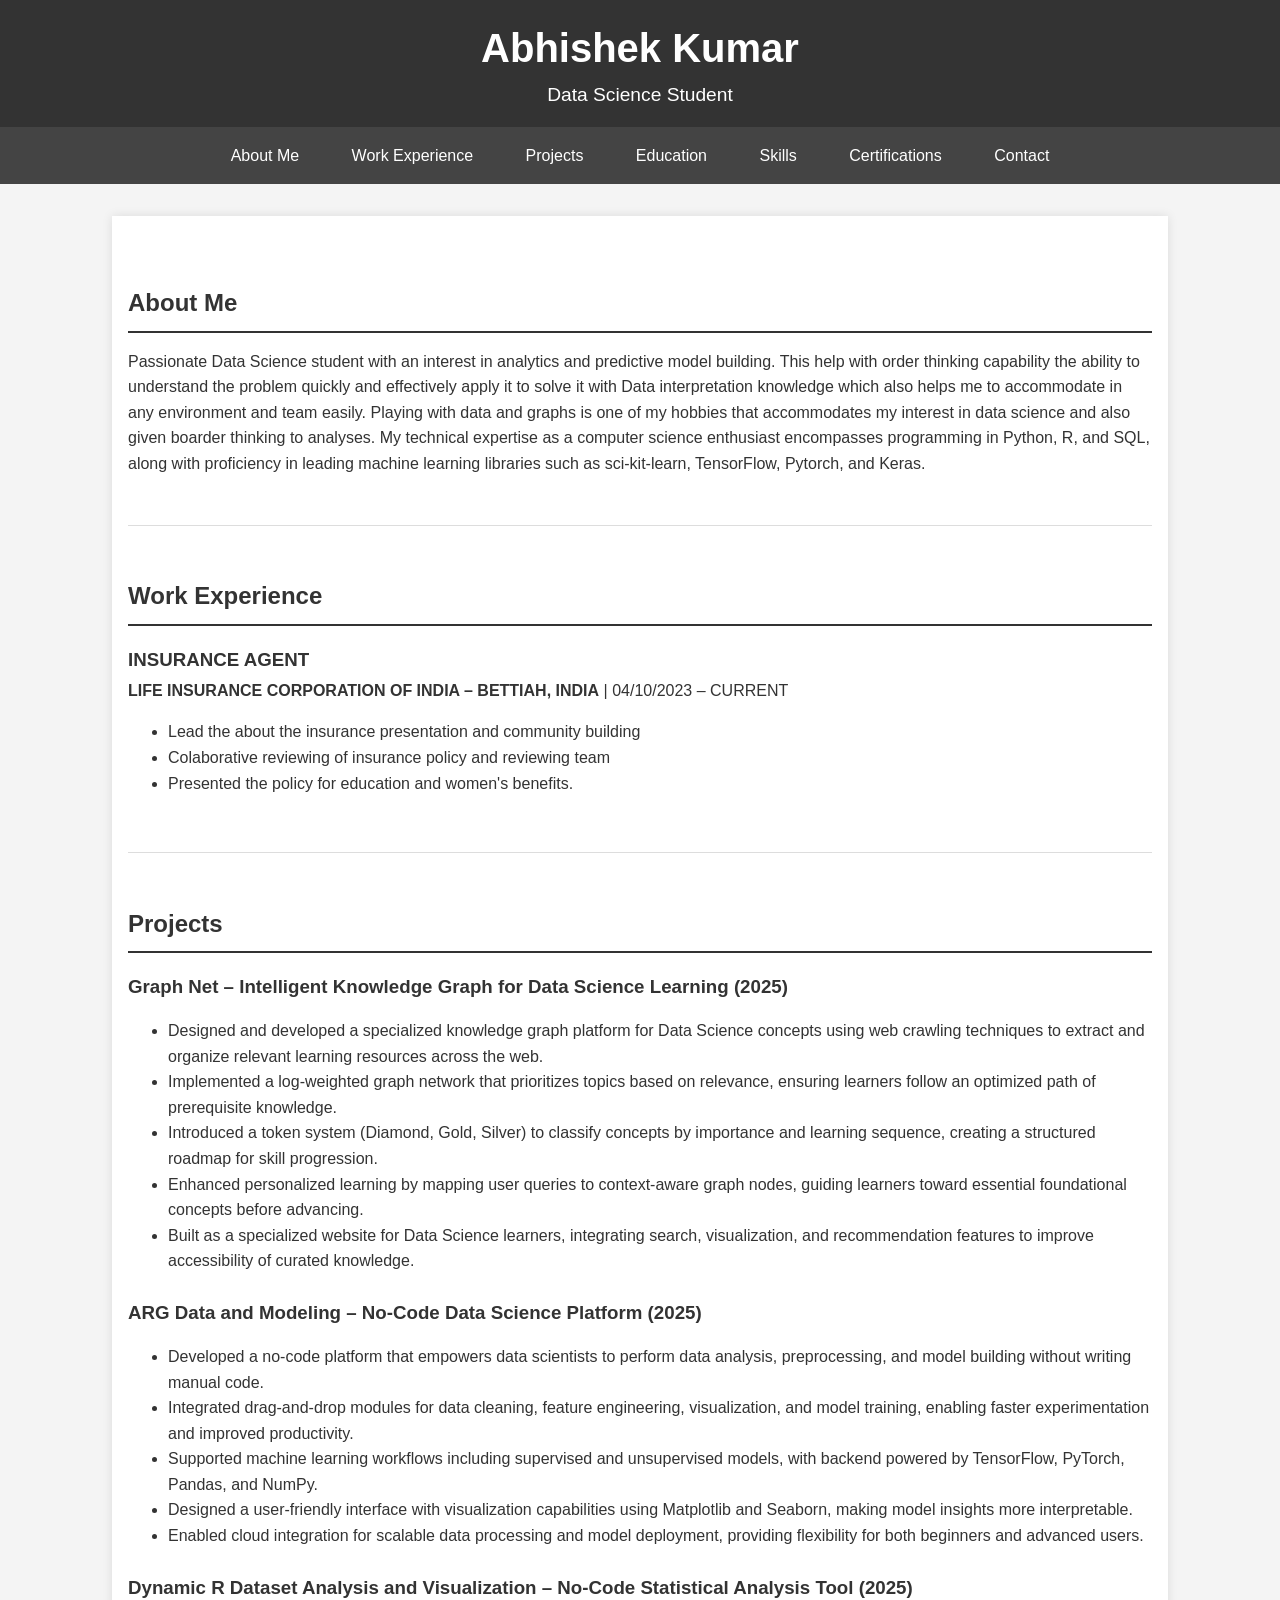
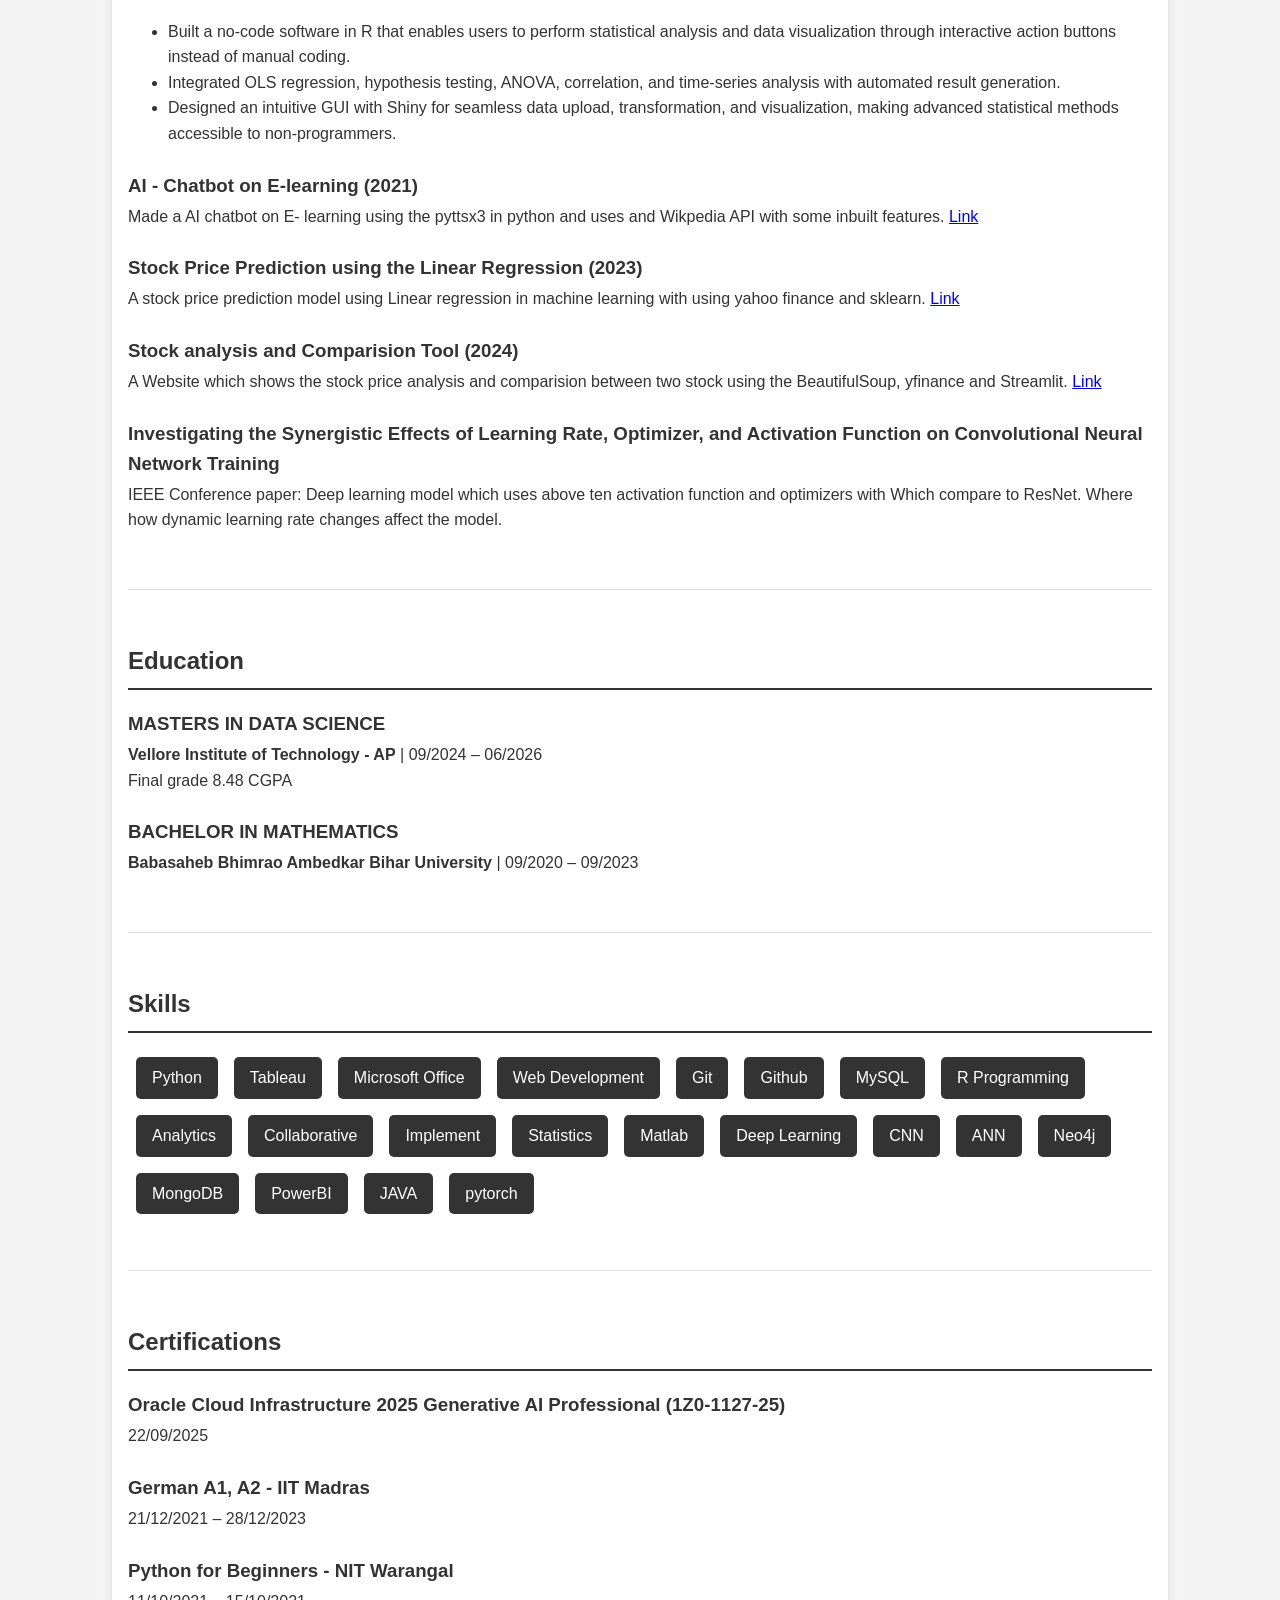
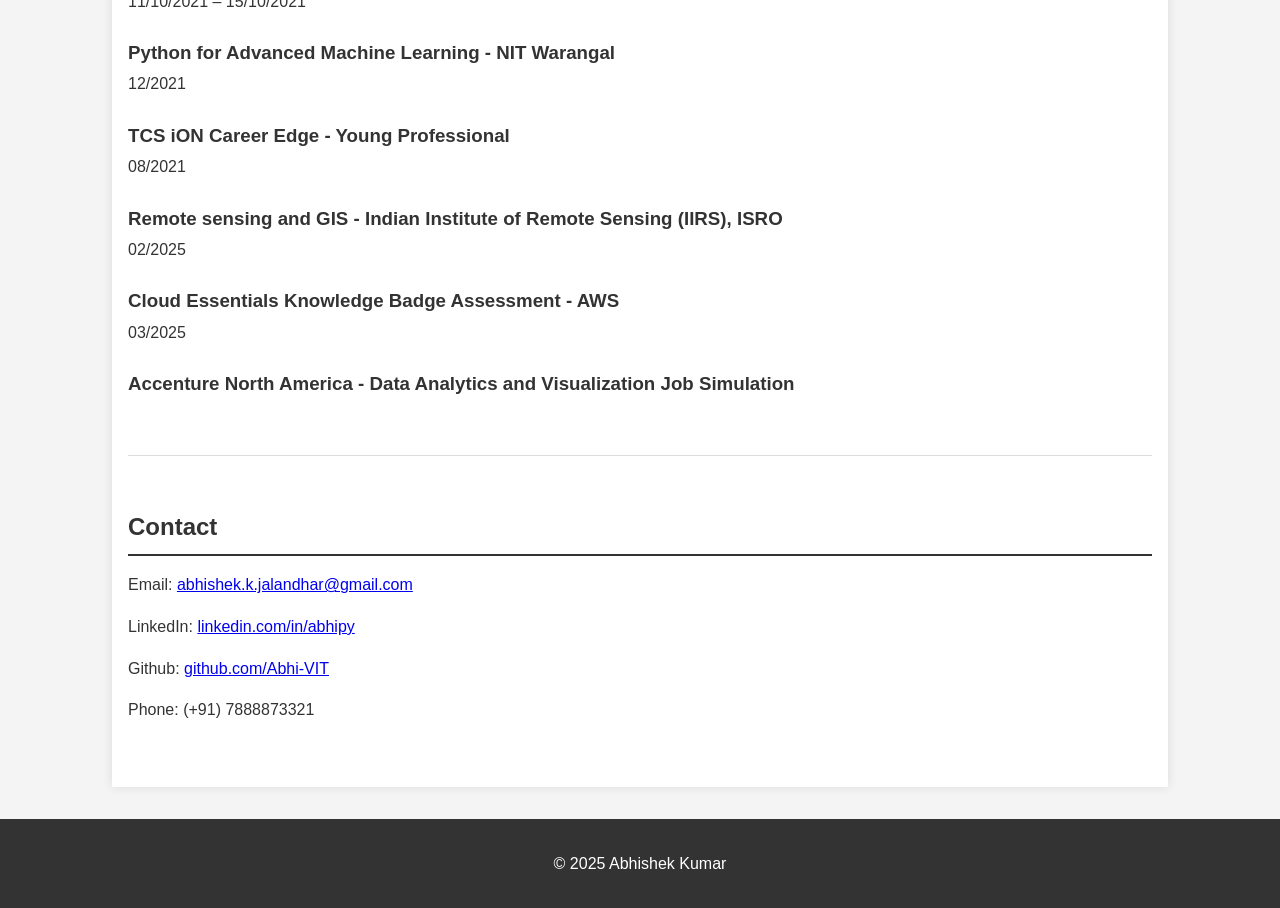
==== index.html @ 1fc744a2 "feat: Create portfolio website for Abhishek Kumar This commit introduces a personal portfolio websit" ====
<!DOCTYPE html>
<html lang="en">
<head>
    <meta charset="UTF-8">
    <meta name="viewport" content="width=device-width, initial-scale=1.0">
    <title>Abhishek Kumar - Portfolio</title>
    <link rel="stylesheet" href="style.css">
</head>
<body>
    <header>
        <h1>Abhishek Kumar</h1>
        <p>Data Science Student</p>
    </header>

    <nav>
        <a href="#about">About Me</a>
        <a href="#experience">Work Experience</a>
        <a href="#projects">Projects</a>
        <a href="#education">Education</a>
        <a href="#skills">Skills</a>
        <a href="#certifications">Certifications</a>
        <a href="#contact">Contact</a>
    </nav>

    <main>
        <section id="about">
            <h2>About Me</h2>
            <p>
                Passionate Data Science student with an interest in analytics and predictive model building. This help with order thinking capability the ability to understand the problem quickly and effectively apply it to solve it with Data interpretation knowledge which also helps me to accommodate in any environment and team easily. Playing with data and graphs is one of my hobbies that accommodates my interest in data science and also given boarder thinking to analyses. My technical expertise as a computer science enthusiast encompasses programming in Python, R, and SQL, along with proficiency in leading machine learning libraries such as sci-kit-learn, TensorFlow, Pytorch, and Keras.
            </p>
        </section>

        <section id="experience">
            <h2>Work Experience</h2>
            <div class="item">
                <h3>INSURANCE AGENT</h3>
                <p><strong>LIFE INSURANCE CORPORATION OF INDIA – BETTIAH, INDIA</strong> | 04/10/2023 – CURRENT</p>
                <ul>
                    <li>Lead the about the insurance presentation and community building</li>
                    <li>Colaborative reviewing of insurance policy and reviewing team</li>
                    <li>Presented the policy for education and women's benefits.</li>
                </ul>
            </div>
        </section>

        <section id="projects">
            <h2>Projects</h2>
            <div class="item">
                <h3>Graph Net – Intelligent Knowledge Graph for Data Science Learning (2025)</h3>
                <ul>
                    <li>Designed and developed a specialized knowledge graph platform for Data Science concepts using web crawling techniques to extract and organize relevant learning resources across the web.</li>
                    <li>Implemented a log-weighted graph network that prioritizes topics based on relevance, ensuring learners follow an optimized path of prerequisite knowledge.</li>
                    <li>Introduced a token system (Diamond, Gold, Silver) to classify concepts by importance and learning sequence, creating a structured roadmap for skill progression.</li>
                    <li>Enhanced personalized learning by mapping user queries to context-aware graph nodes, guiding learners toward essential foundational concepts before advancing.</li>
                    <li>Built as a specialized website for Data Science learners, integrating search, visualization, and recommendation features to improve accessibility of curated knowledge.</li>
                </ul>
            </div>
            <div class="item">
                <h3>ARG Data and Modeling – No-Code Data Science Platform (2025)</h3>
                <ul>
                    <li>Developed a no-code platform that empowers data scientists to perform data analysis, preprocessing, and model building without writing manual code.</li>
                    <li>Integrated drag-and-drop modules for data cleaning, feature engineering, visualization, and model training, enabling faster experimentation and improved productivity.</li>
                    <li>Supported machine learning workflows including supervised and unsupervised models, with backend powered by TensorFlow, PyTorch, Pandas, and NumPy.</li>
                    <li>Designed a user-friendly interface with visualization capabilities using Matplotlib and Seaborn, making model insights more interpretable.</li>
                    <li>Enabled cloud integration for scalable data processing and model deployment, providing flexibility for both beginners and advanced users.</li>
                </ul>
            </div>
            <div class="item">
                <h3>Dynamic R Dataset Analysis and Visualization – No-Code Statistical Analysis Tool (2025)</h3>
                <ul>
                    <li>Built a no-code software in R that enables users to perform statistical analysis and data visualization through interactive action buttons instead of manual coding.</li>
                    <li>Integrated OLS regression, hypothesis testing, ANOVA, correlation, and time-series analysis with automated result generation.</li>
                    <li>Designed an intuitive GUI with Shiny for seamless data upload, transformation, and visualization, making advanced statistical methods accessible to non-programmers.</li>
                </ul>
            </div>
             <div class="item">
                <h3>AI - Chatbot on E-learning (2021)</h3>
                <p>Made a AI chatbot on E- learning using the pyttsx3 in python and uses and Wikpedia API with some inbuilt features. <a href="https://drive.google.com/file/d/1ORhXflWBQ5uyl7PIAMowCTTPzBoIYVXN/view?usp=drive_link" target="_blank">Link</a></p>
            </div>
            <div class="item">
                <h3>Stock Price Prediction using the Linear Regression (2023)</h3>
                <p>A stock price prediction model using Linear regression in machine learning with using yahoo finance and sklearn. <a href="https://colab.research.google.com/drive/1uUFgjaVV1WcvrtRuEUFCS4r--dzVZRNX?usp=sharing" target="_blank">Link</a></p>
            </div>
            <div class="item">
                <h3>Stock analysis and Comparision Tool (2024)</h3>
                <p>A Website which shows the stock price analysis and comparision between two stock using the BeautifulSoup, yfinance and Streamlit. <a href="https://github.com/Abhi-VIT/Capstone-Project-Stock-Comparision" target="_blank">Link</a></p>
            </div>
            <div class="item">
                <h3>Investigating the Synergistic Effects of Learning Rate, Optimizer, and Activation Function on Convolutional Neural Network Training</h3>
                <p>IEEE Conference paper: Deep learning model which uses above ten activation function and optimizers with Which compare to ResNet. Where how dynamic learning rate changes affect the model.</p>
            </div>
        </section>

        <section id="education">
            <h2>Education</h2>
            <div class="item">
                <h3>MASTERS IN DATA SCIENCE</h3>
                <p><strong>Vellore Institute of Technology - AP</strong> | 09/2024 – 06/2026</p>
                <p>Final grade 8.48 CGPA</p>
            </div>
            <div class="item">
                <h3>BACHELOR IN MATHEMATICS</h3>
                <p><strong>Babasaheb Bhimrao Ambedkar Bihar University</strong> | 09/2020 – 09/2023</p>
            </div>
        </section>

        <section id="skills">
            <h2>Skills</h2>
            <ul>
                <li>Python</li>
                <li>Tableau</li>
                <li>Microsoft Office</li>
                <li>Web Development</li>
                <li>Git</li>
                <li>Github</li>
                <li>MySQL</li>
                <li>R Programming</li>
                <li>Analytics</li>
                <li>Collaborative</li>
                <li>Implement</li>
                <li>Statistics</li>
                <li>Matlab</li>
                <li>Deep Learning</li>
                <li>CNN</li>
                <li>ANN</li>
                <li>Neo4j</li>
                <li>MongoDB</li>
                <li>PowerBI</li>
                <li>JAVA</li>
                <li>pytorch</li>
            </ul>
        </section>

        <section id="certifications">
            <h2>Certifications</h2>
            <div class="item">
                <h3>Oracle Cloud Infrastructure 2025 Generative AI Professional (1Z0-1127-25)</h3>
                <p>22/09/2025</p>
            </div>
            <div class="item">
                <h3>German A1, A2 - IIT Madras</h3>
                <p>21/12/2021 – 28/12/2023</p>
            </div>
            <div class="item">
                <h3>Python for Beginners - NIT Warangal</h3>
                <p>11/10/2021 – 15/10/2021</p>
            </div>
             <div class="item">
                <h3>Python for Advanced Machine Learning - NIT Warangal</h3>
                <p>12/2021</p>
            </div>
            <div class="item">
                <h3>TCS iON Career Edge - Young Professional</h3>
                <p>08/2021</p>
            </div>
            <div class="item">
                <h3>Remote sensing and GIS - Indian Institute of Remote Sensing (IIRS), ISRO</h3>
                <p>02/2025</p>
            </div>
            <div class="item">
                <h3>Cloud Essentials Knowledge Badge Assessment - AWS</h3>
                <p>03/2025</p>
            </div>
            <div class="item">
                <h3>Accenture North America - Data Analytics and Visualization Job Simulation</h3>
            </div>
        </section>

        <section id="contact">
            <h2>Contact</h2>
            <p>Email: <a href="mailto:abhishek.k.jalandhar@gmail.com">abhishek.k.jalandhar@gmail.com</a></p>
            <p>LinkedIn: <a href="https://www.linkedin.com/in/abhipy/" target="_blank">linkedin.com/in/abhipy</a></p>
            <p>Github: <a href="https://github.com/Abhi-VIT" target="_blank">github.com/Abhi-VIT</a></p>
            <p>Phone: (+91) 7888873321</p>
        </section>
    </main>

    <footer>
        <p>&copy; 2025 Abhishek Kumar</p>
    </footer>
</body>
</html>
---- style.css ----
/* General Body Styles */
body {
    font-family: -apple-system, BlinkMacSystemFont, "Segoe UI", Roboto, "Helvetica Neue", Arial, sans-serif;
    line-height: 1.6;
    margin: 0;
    padding: 0;
    background: #f4f4f4;
    color: #333;
}

/* Header Styles */
header {
    background: #333;
    color: #fff;
    padding: 1rem 0;
    text-align: center;
}

header h1 {
    margin: 0;
    font-size: 2.5rem;
}

header p {
    margin: 0;
    font-size: 1.2rem;
}

/* Navigation Styles */
nav {
    background: #444;
    padding: 1rem;
    text-align: center;
}

nav a {
    color: #fff;
    text-decoration: none;
    padding: 0.5rem 1rem;
    margin: 0 0.5rem;
    border-radius: 5px;
    transition: background 0.3s;
}

nav a:hover {
    background: #555;
}

/* Main Content Styles */
main {
    width: 80%;
    margin: 2rem auto;
    padding: 1rem;
    background: #fff;
    box-shadow: 0 0 10px rgba(0, 0, 0, 0.1);
}

section {
    padding: 2rem 0;
    border-bottom: 1px solid #ddd;
}

section:last-of-type {
    border-bottom: none;
}

h2 {
    color: #333;
    border-bottom: 2px solid #333;
    padding-bottom: 0.5rem;
    margin-bottom: 1rem;
}

/* Footer Styles */
footer {
    text-align: center;
    padding: 1rem 0;
    background: #333;
    color: #fff;
    position: relative;
    bottom: 0;
    width: 100%;
}

/* Project and Experience Item Styles */
.item {
    margin-bottom: 1.5rem;
}

.item h3 {
    margin-bottom: 0.2rem;
}

.item p {
    margin: 0;
}

/* Skills List */
#skills ul {
    list-style: none;
    padding: 0;
    display: flex;
    flex-wrap: wrap;
}

#skills li {
    background: #333;
    color: #fff;
    padding: 0.5rem 1rem;
    margin: 0.5rem;
    border-radius: 5px;
}
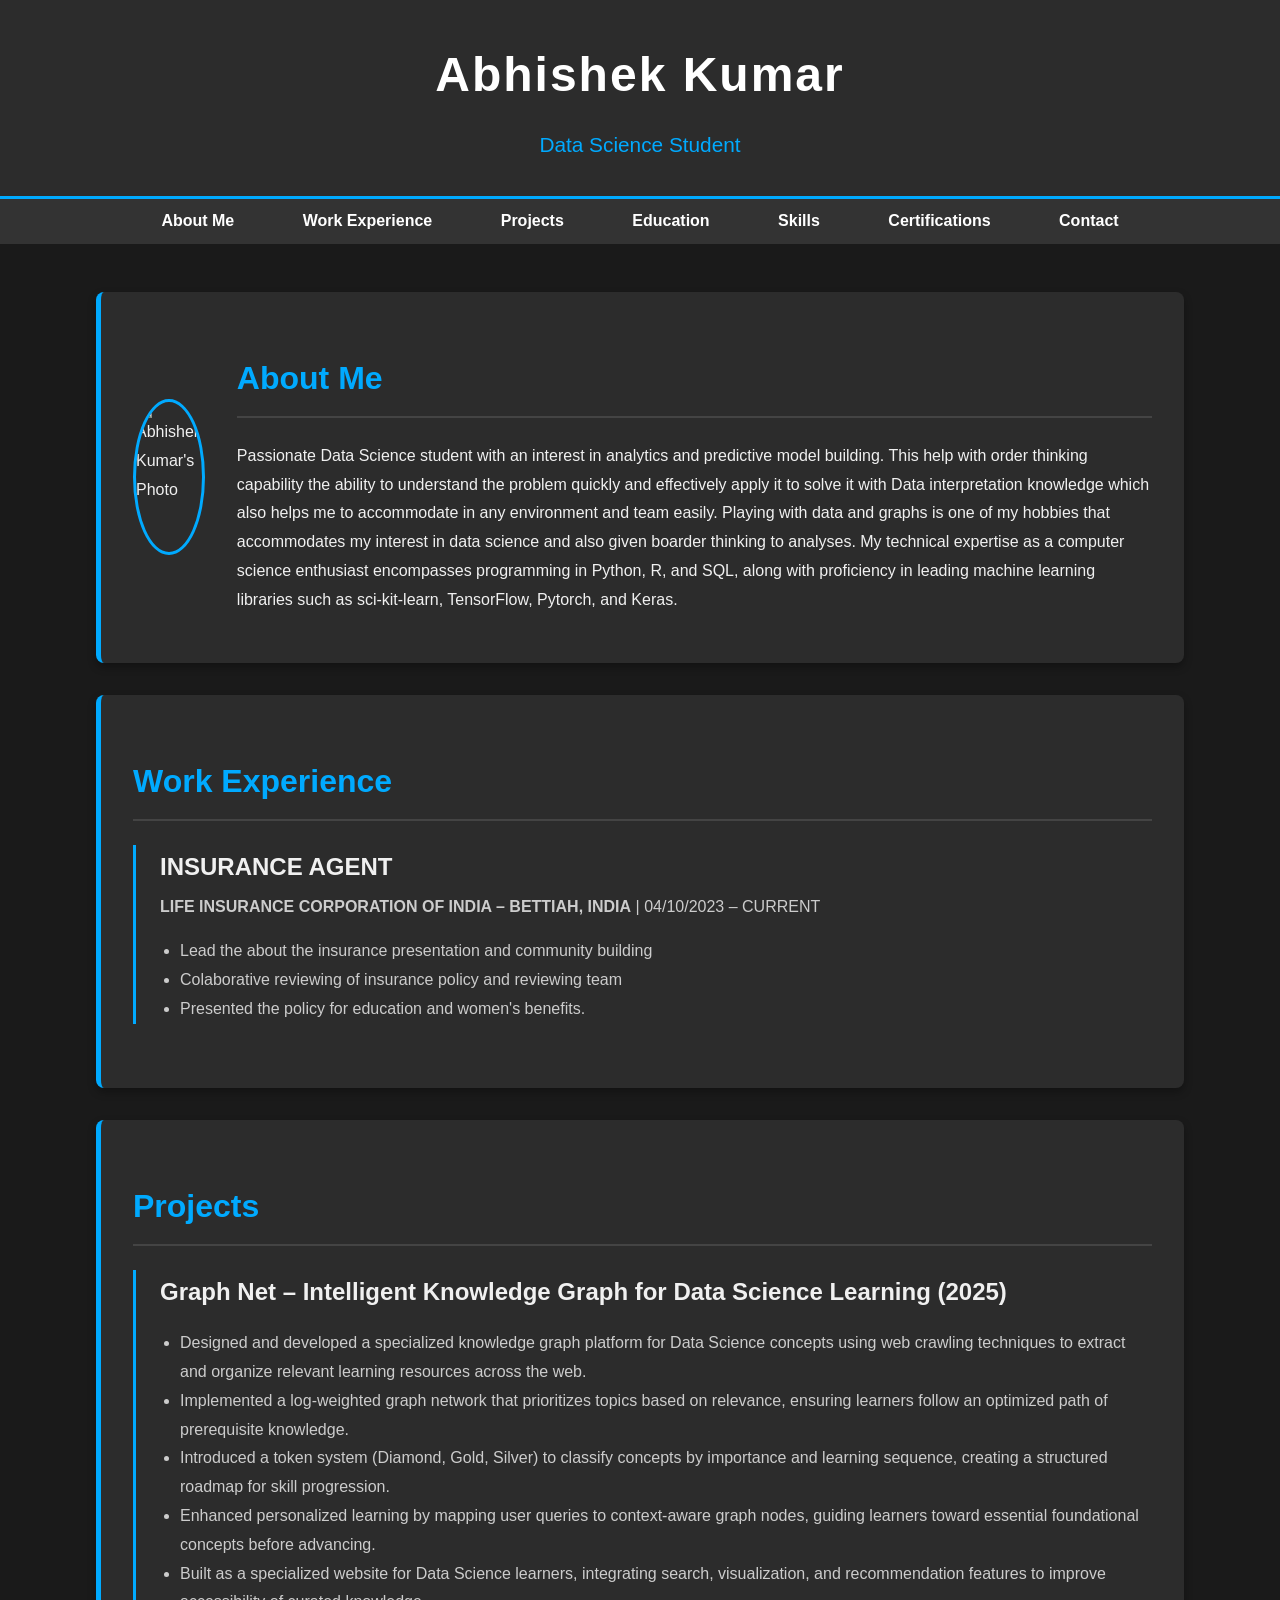
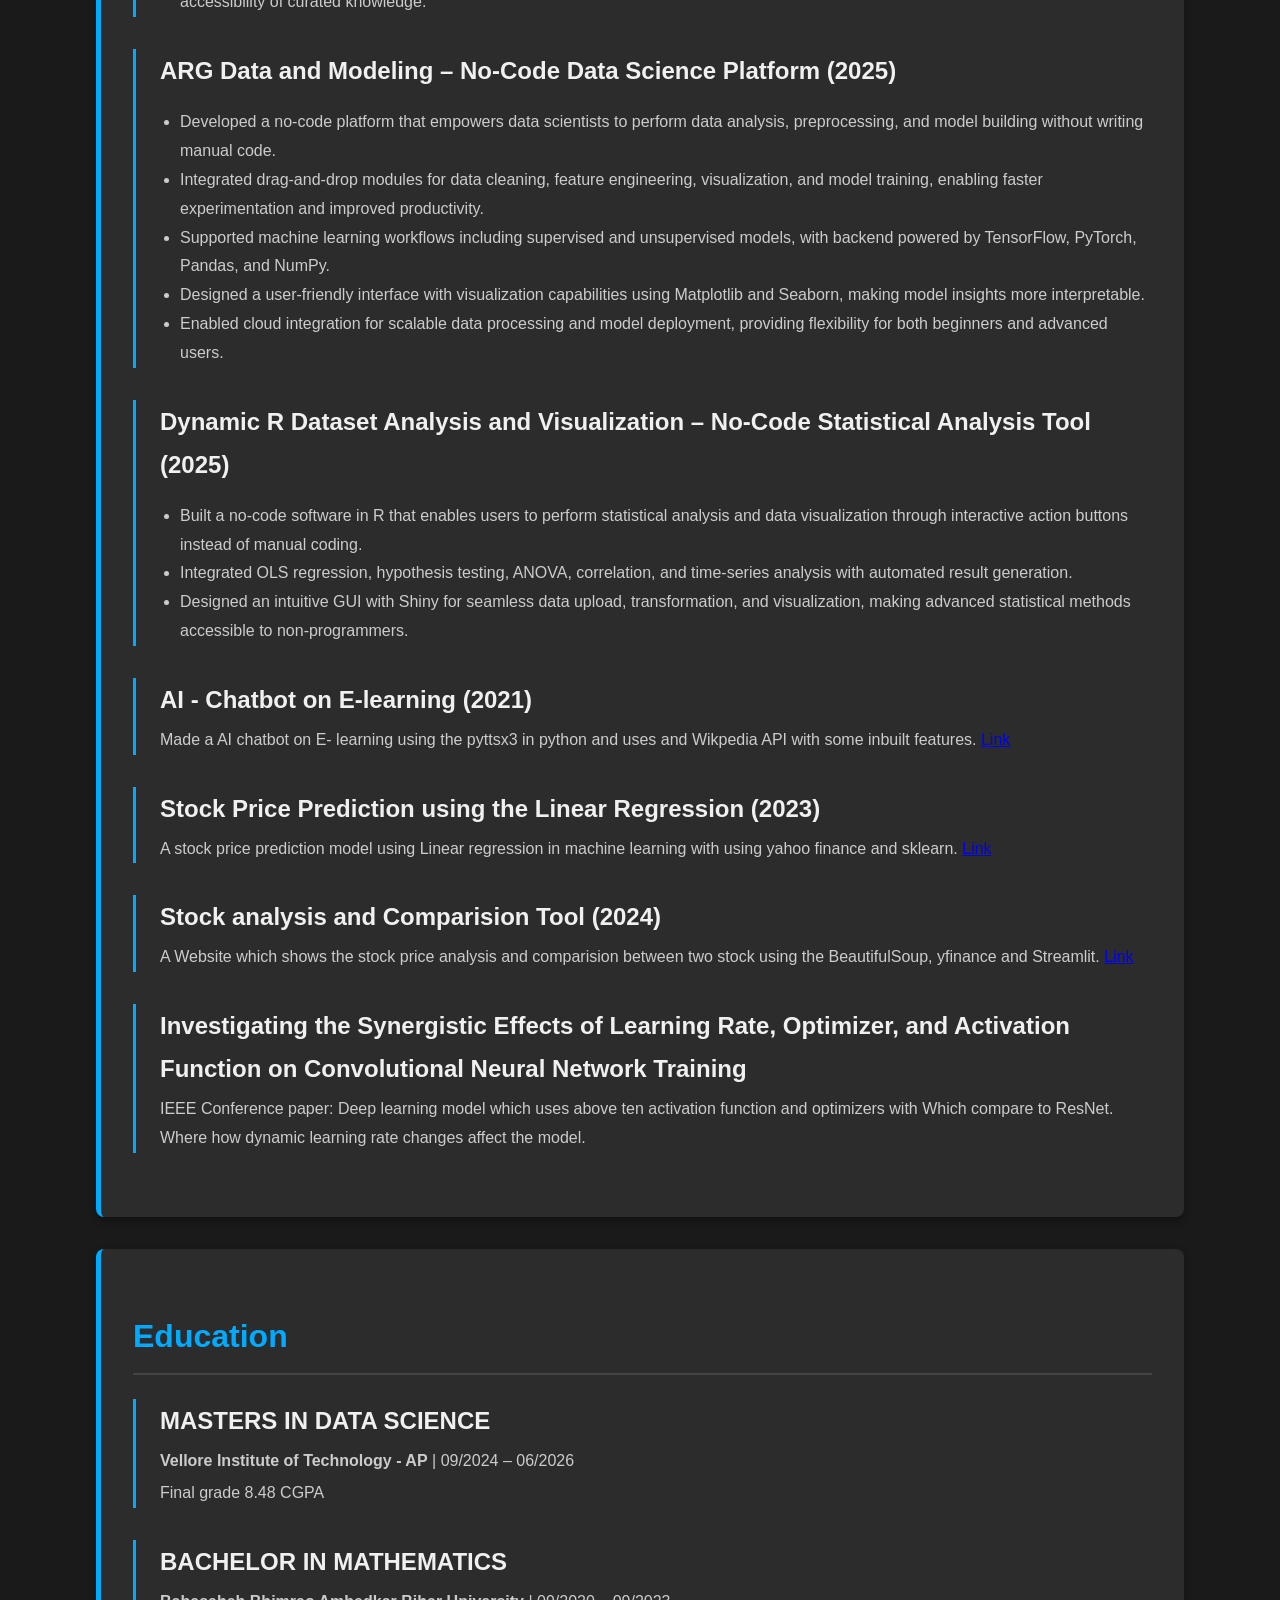
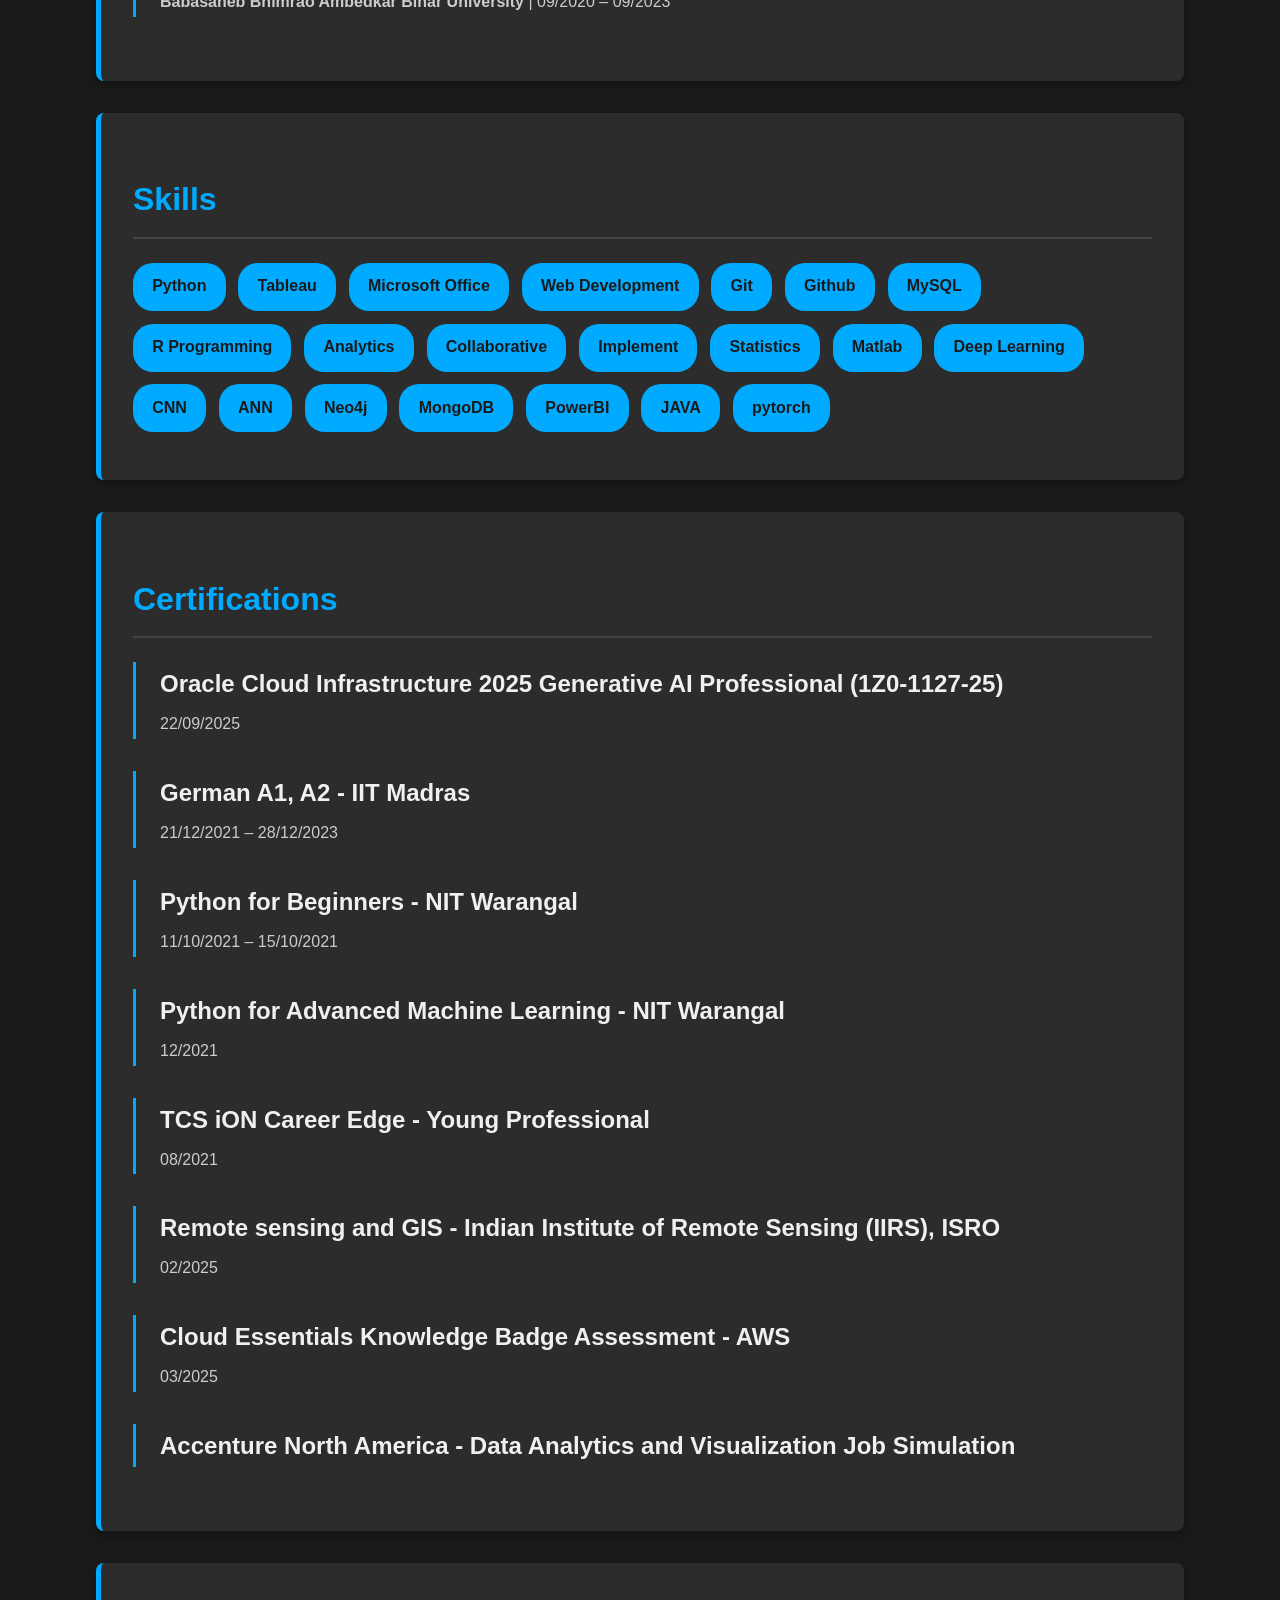
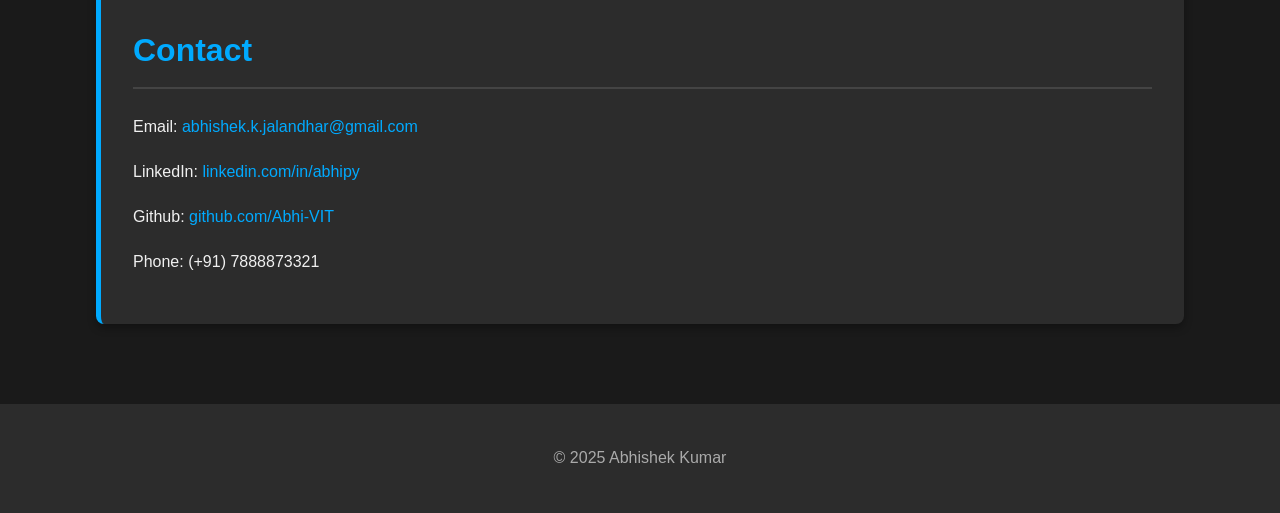
==== commit b8faef75: "refactor: Redesign portfolio with dark theme and add photo placeholder This commit refactors the por" ====
--- a/index.html
+++ b/index.html
@@ -24,10 +24,13 @@
 
     <main>
         <section id="about">
-            <h2>About Me</h2>
-            <p>
-                Passionate Data Science student with an interest in analytics and predictive model building. This help with order thinking capability the ability to understand the problem quickly and effectively apply it to solve it with Data interpretation knowledge which also helps me to accommodate in any environment and team easily. Playing with data and graphs is one of my hobbies that accommodates my interest in data science and also given boarder thinking to analyses. My technical expertise as a computer science enthusiast encompasses programming in Python, R, and SQL, along with proficiency in leading machine learning libraries such as sci-kit-learn, TensorFlow, Pytorch, and Keras.
-            </p>
+            <img src="https://via.placeholder.com/150" alt="Abhishek Kumar's Photo" id="profile-photo">
+            <div>
+                <h2>About Me</h2>
+                <p>
+                    Passionate Data Science student with an interest in analytics and predictive model building. This help with order thinking capability the ability to understand the problem quickly and effectively apply it to solve it with Data interpretation knowledge which also helps me to accommodate in any environment and team easily. Playing with data and graphs is one of my hobbies that accommodates my interest in data science and also given boarder thinking to analyses. My technical expertise as a computer science enthusiast encompasses programming in Python, R, and SQL, along with proficiency in leading machine learning libraries such as sci-kit-learn, TensorFlow, Pytorch, and Keras.
+                </p>
+            </div>
         </section>
 
         <section id="experience">
--- a/style.css
+++ b/style.css
@@ -1,98 +1,123 @@
 /* General Body Styles */
 body {
-    font-family: -apple-system, BlinkMacSystemFont, "Segoe UI", Roboto, "Helvetica Neue", Arial, sans-serif;
-    line-height: 1.6;
+    font-family: 'Segoe UI', Tahoma, Geneva, Verdana, sans-serif;
+    line-height: 1.8;
     margin: 0;
     padding: 0;
-    background: #f4f4f4;
-    color: #333;
+    background: #1a1a1a;
+    color: #f0f0f0;
 }
 
 /* Header Styles */
 header {
-    background: #333;
+    background: #2c2c2c;
     color: #fff;
-    padding: 1rem 0;
+    padding: 2rem 0;
     text-align: center;
+    border-bottom: 3px solid #00aaff;
 }
 
 header h1 {
     margin: 0;
-    font-size: 2.5rem;
+    font-size: 3rem;
+    letter-spacing: 2px;
 }
 
 header p {
-    margin: 0;
-    font-size: 1.2rem;
+    margin: 0.5rem 0 0;
+    font-size: 1.3rem;
+    color: #00aaff;
 }
 
 /* Navigation Styles */
 nav {
-    background: #444;
-    padding: 1rem;
+    background: #333;
+    padding: 0.5rem;
     text-align: center;
+    position: sticky;
+    top: 0;
+    z-index: 1000;
 }
 
 nav a {
     color: #fff;
     text-decoration: none;
-    padding: 0.5rem 1rem;
+    padding: 0.8rem 1.5rem;
     margin: 0 0.5rem;
     border-radius: 5px;
-    transition: background 0.3s;
+    transition: background 0.3s, color 0.3s;
+    font-weight: bold;
 }
 
 nav a:hover {
-    background: #555;
+    background: #00aaff;
+    color: #1a1a1a;
 }
 
 /* Main Content Styles */
 main {
-    width: 80%;
+    width: 85%;
     margin: 2rem auto;
     padding: 1rem;
-    background: #fff;
-    box-shadow: 0 0 10px rgba(0, 0, 0, 0.1);
 }
 
 section {
-    padding: 2rem 0;
-    border-bottom: 1px solid #ddd;
-}
-
-section:last-of-type {
-    border-bottom: none;
+    background: #2c2c2c;
+    margin-bottom: 2rem;
+    padding: 2rem;
+    border-radius: 8px;
+    box-shadow: 0 4px 8px rgba(0, 0, 0, 0.3);
+    border-left: 5px solid #00aaff;
 }
 
 h2 {
-    color: #333;
-    border-bottom: 2px solid #333;
+    color: #00aaff;
+    border-bottom: 2px solid #444;
     padding-bottom: 0.5rem;
-    margin-bottom: 1rem;
+    margin-bottom: 1.5rem;
+    font-size: 2rem;
 }
 
-/* Footer Styles */
-footer {
-    text-align: center;
-    padding: 1rem 0;
-    background: #333;
-    color: #fff;
-    position: relative;
-    bottom: 0;
-    width: 100%;
+/* About Me Section with Photo */
+#about {
+    display: flex;
+    align-items: center;
+    gap: 2rem;
 }
+
+#about img {
+    width: 150px;
+    height: 150px;
+    border-radius: 50%;
+    border: 3px solid #00aaff;
+}
+
+#about p {
+    flex: 1;
+}
+
 
 /* Project and Experience Item Styles */
 .item {
-    margin-bottom: 1.5rem;
+    margin-bottom: 2rem;
+    padding-left: 1.5rem;
+    border-left: 3px solid #00aaff;
 }
 
 .item h3 {
-    margin-bottom: 0.2rem;
+    margin-bottom: 0.3rem;
+    color: #f0f0f0;
+    font-size: 1.5rem;
 }
 
 .item p {
-    margin: 0;
+    margin: 0.2rem 0;
+    color: #ccc;
+}
+
+.item ul {
+    padding-left: 20px;
+    color: #ccc;
 }
 
 /* Skills List */
@@ -101,12 +126,37 @@
     padding: 0;
     display: flex;
     flex-wrap: wrap;
+    gap: 0.8rem;
 }
 
 #skills li {
-    background: #333;
+    background: #00aaff;
+    color: #1a1a1a;
+    padding: 0.6rem 1.2rem;
+    border-radius: 20px;
+    font-weight: bold;
+    transition: transform 0.2s;
+}
+
+#skills li:hover {
+    transform: translateY(-3px);
+}
+
+/* Contact and Footer */
+#contact a {
+    color: #00aaff;
+    text-decoration: none;
+    transition: color 0.3s;
+}
+
+#contact a:hover {
     color: #fff;
-    padding: 0.5rem 1rem;
-    margin: 0.5rem;
-    border-radius: 5px;
+}
+
+footer {
+    text-align: center;
+    padding: 1.5rem 0;
+    background: #2c2c2c;
+    color: #aaa;
+    margin-top: 2rem;
 }
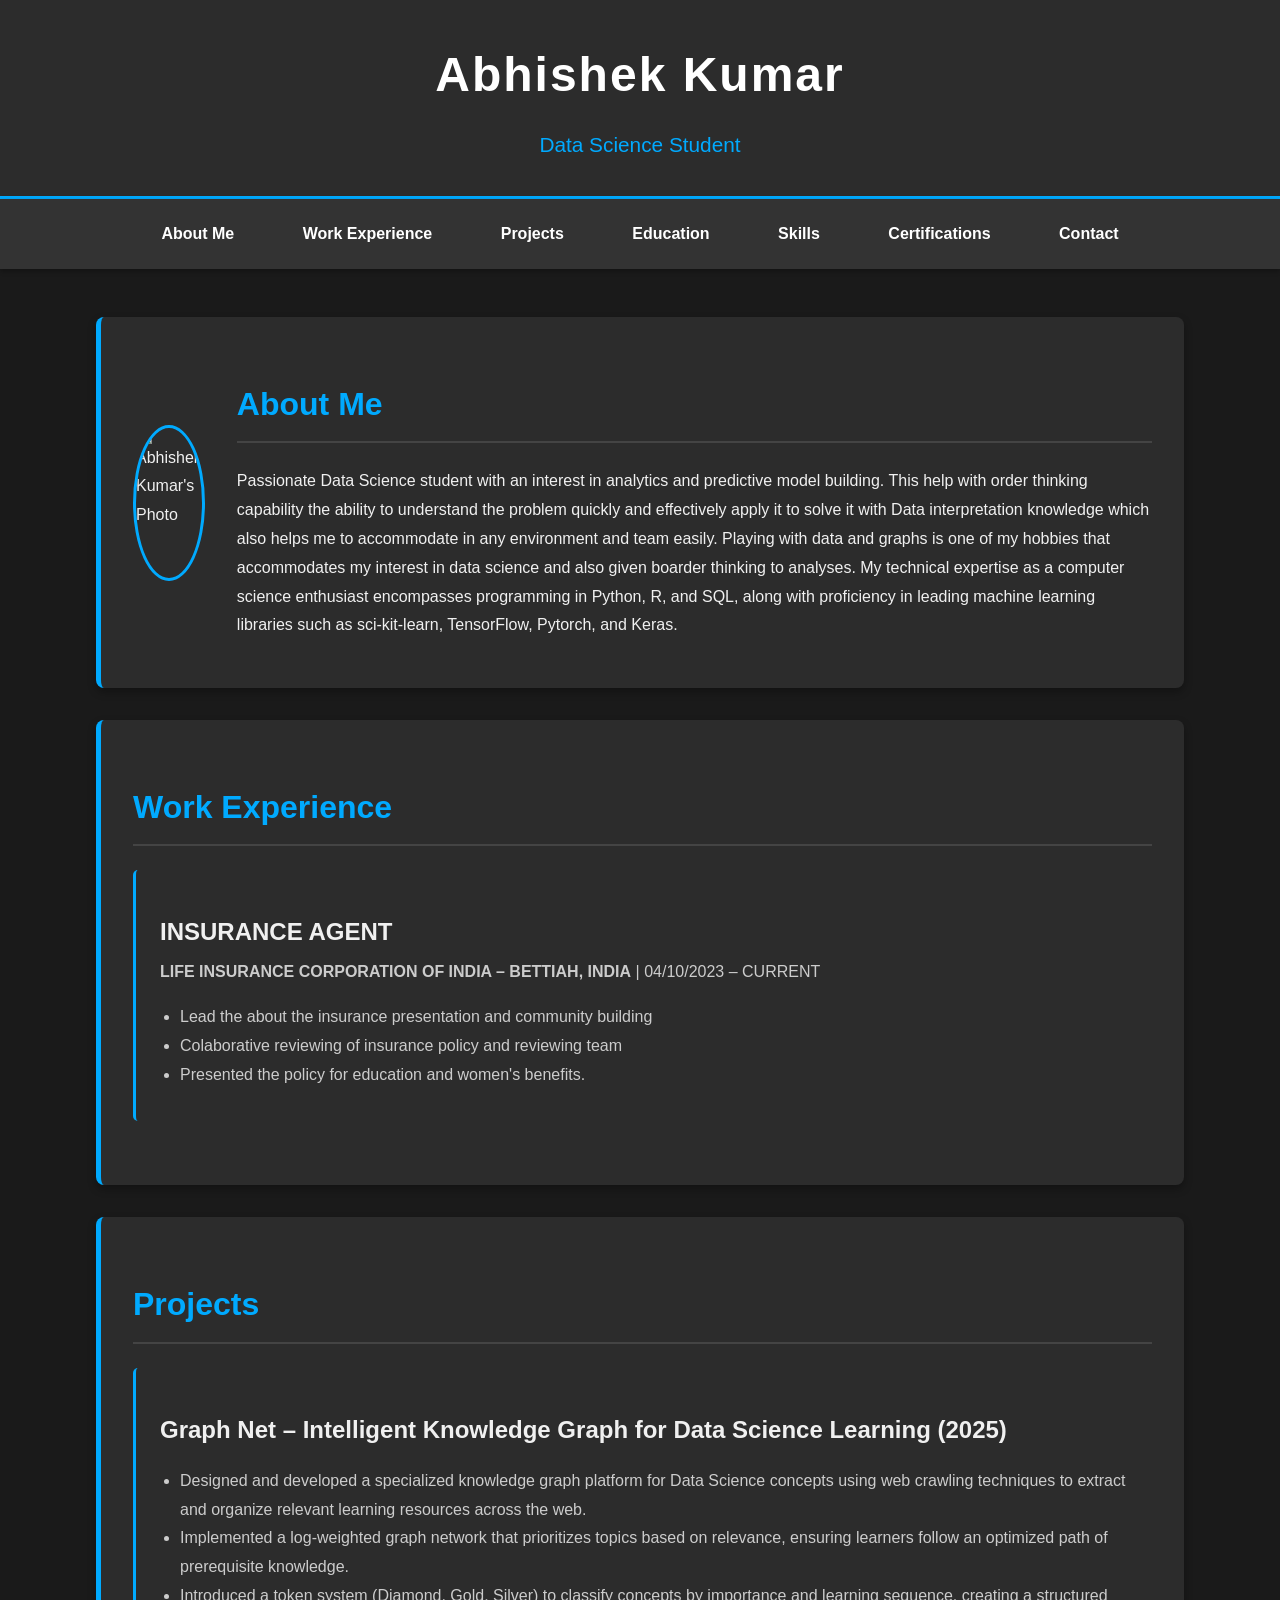
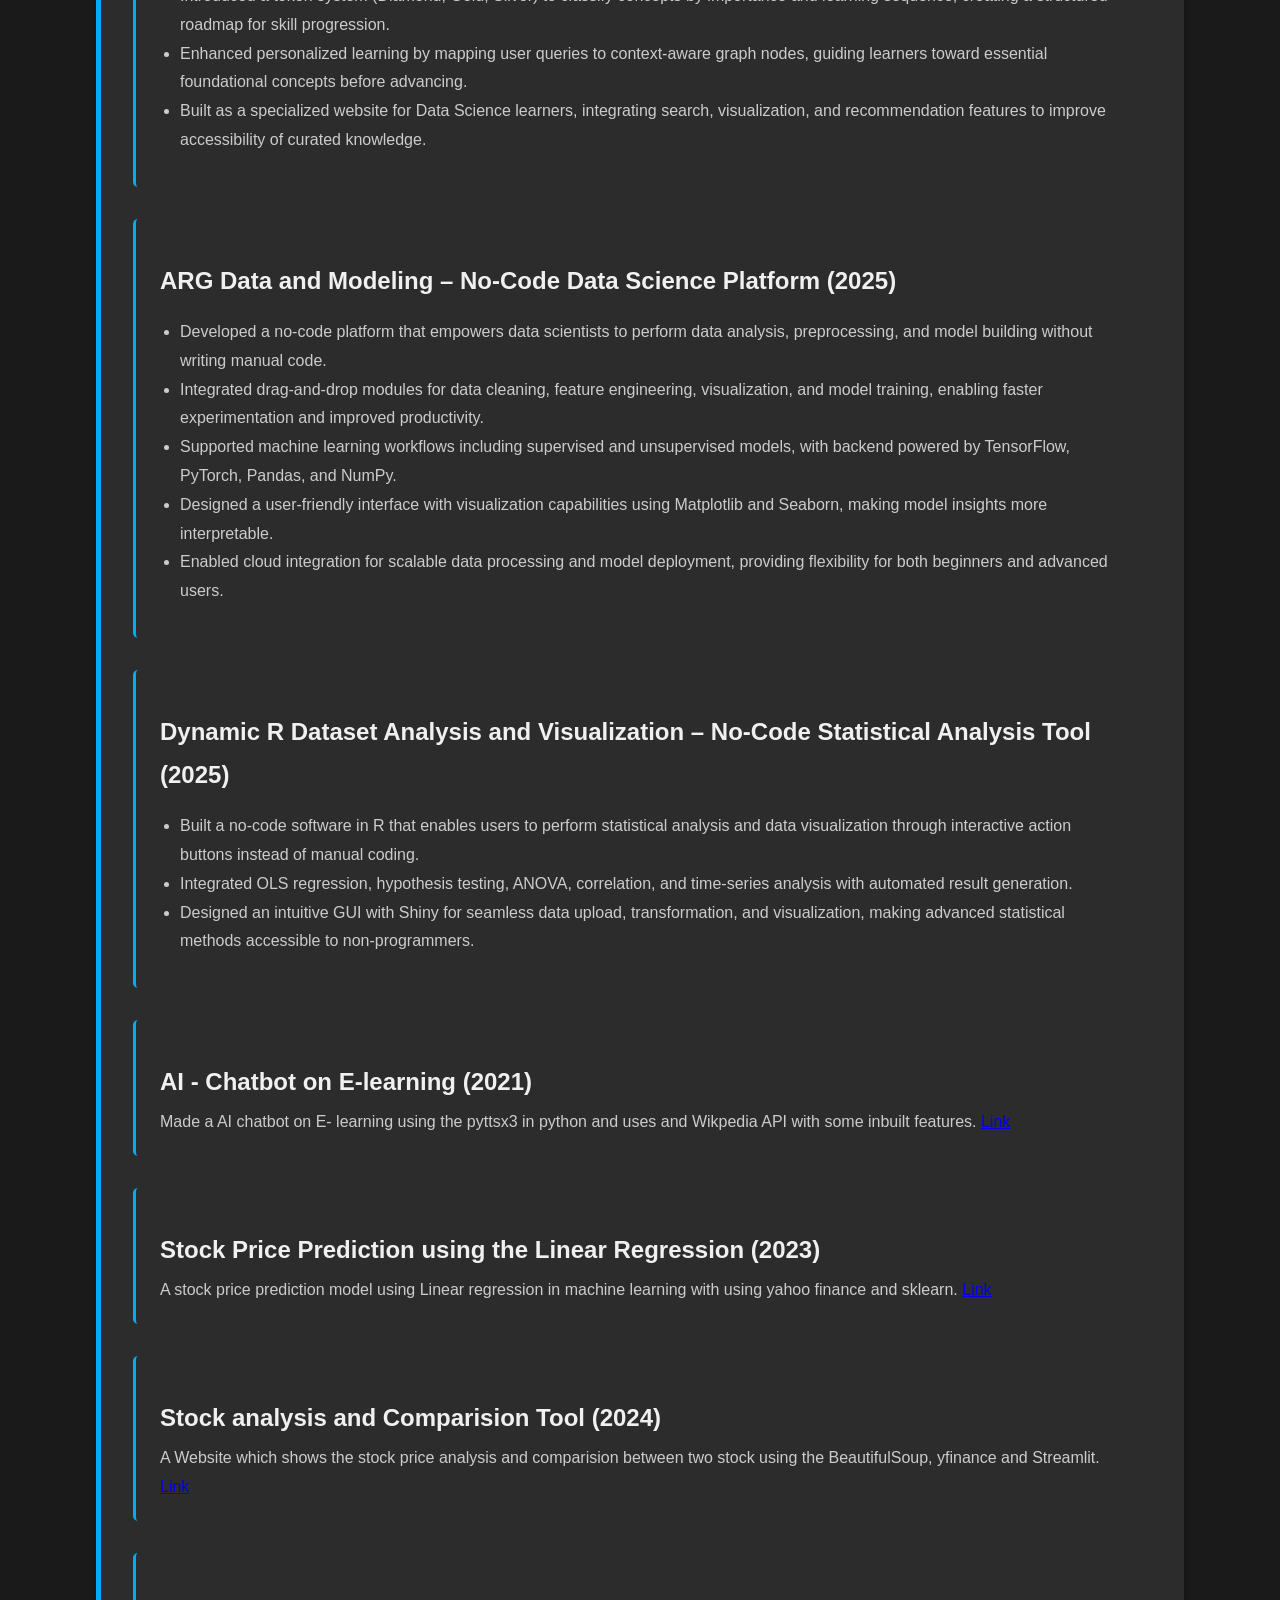
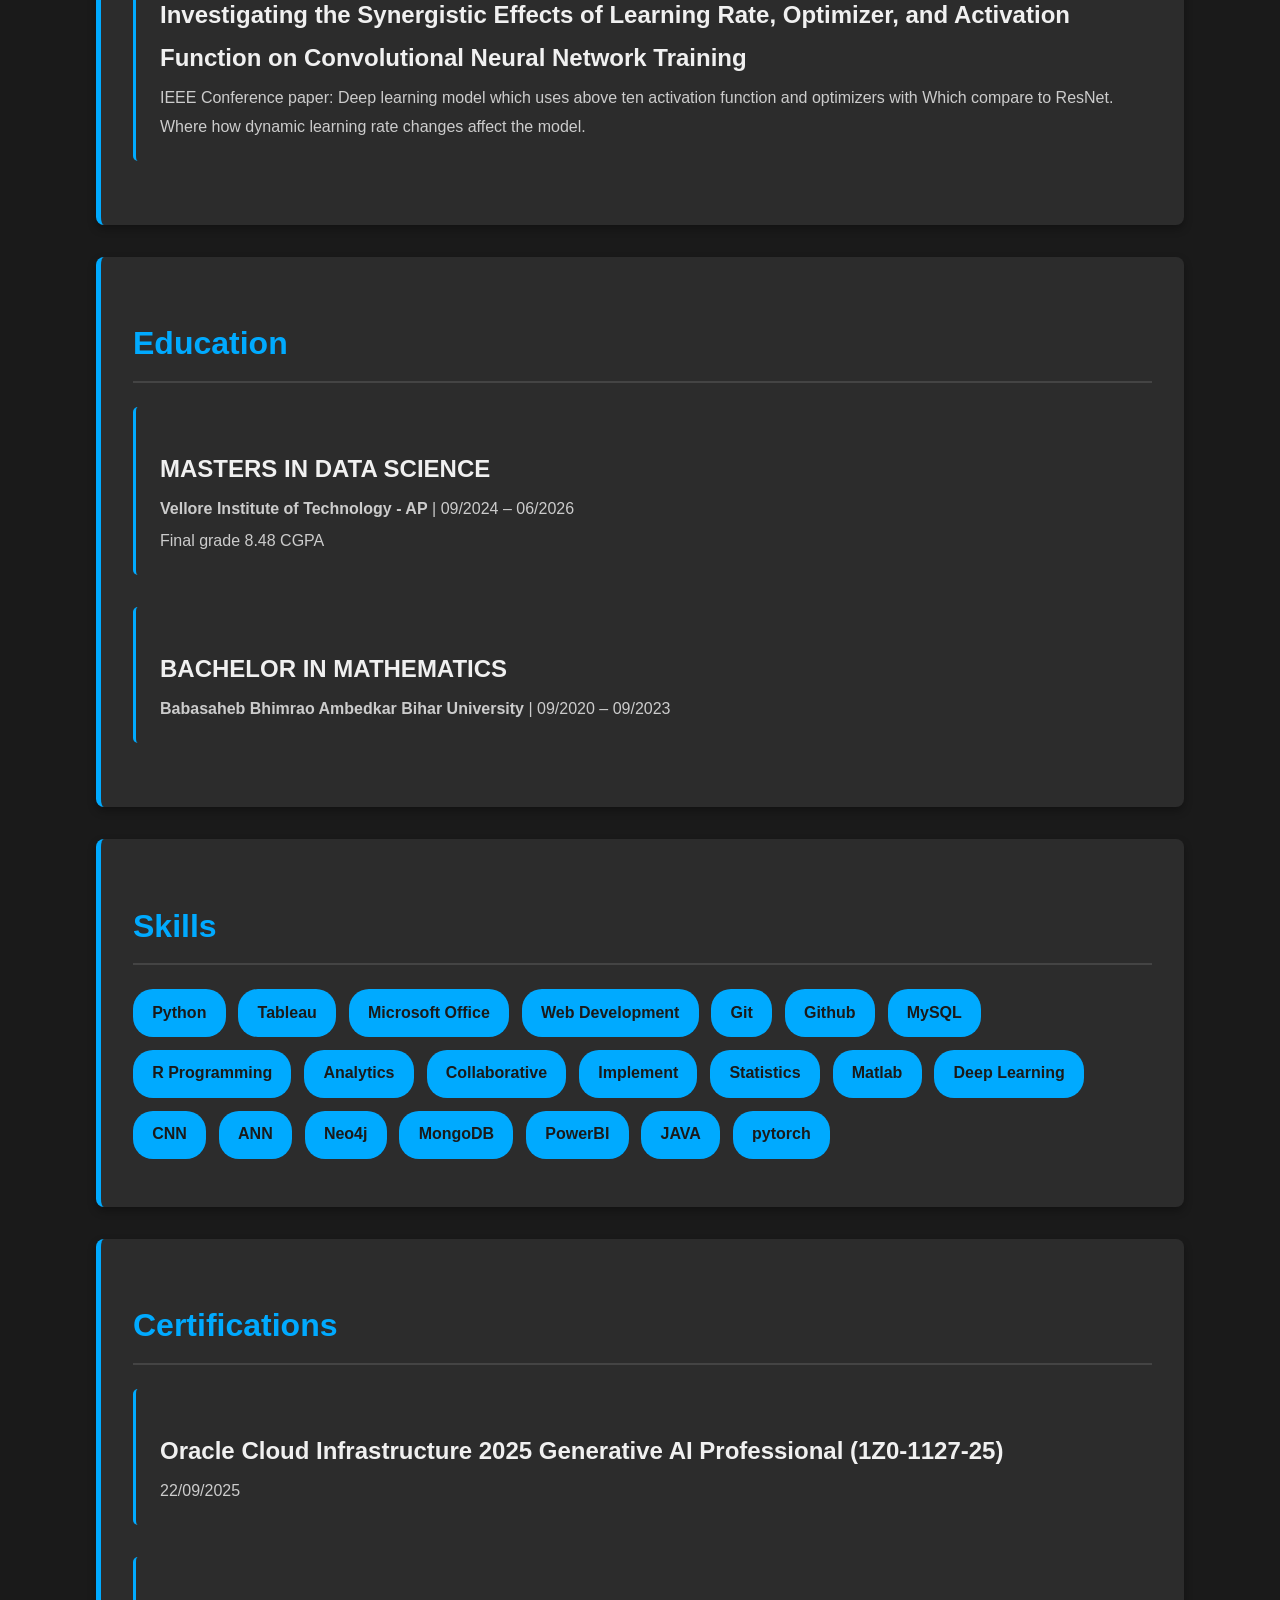
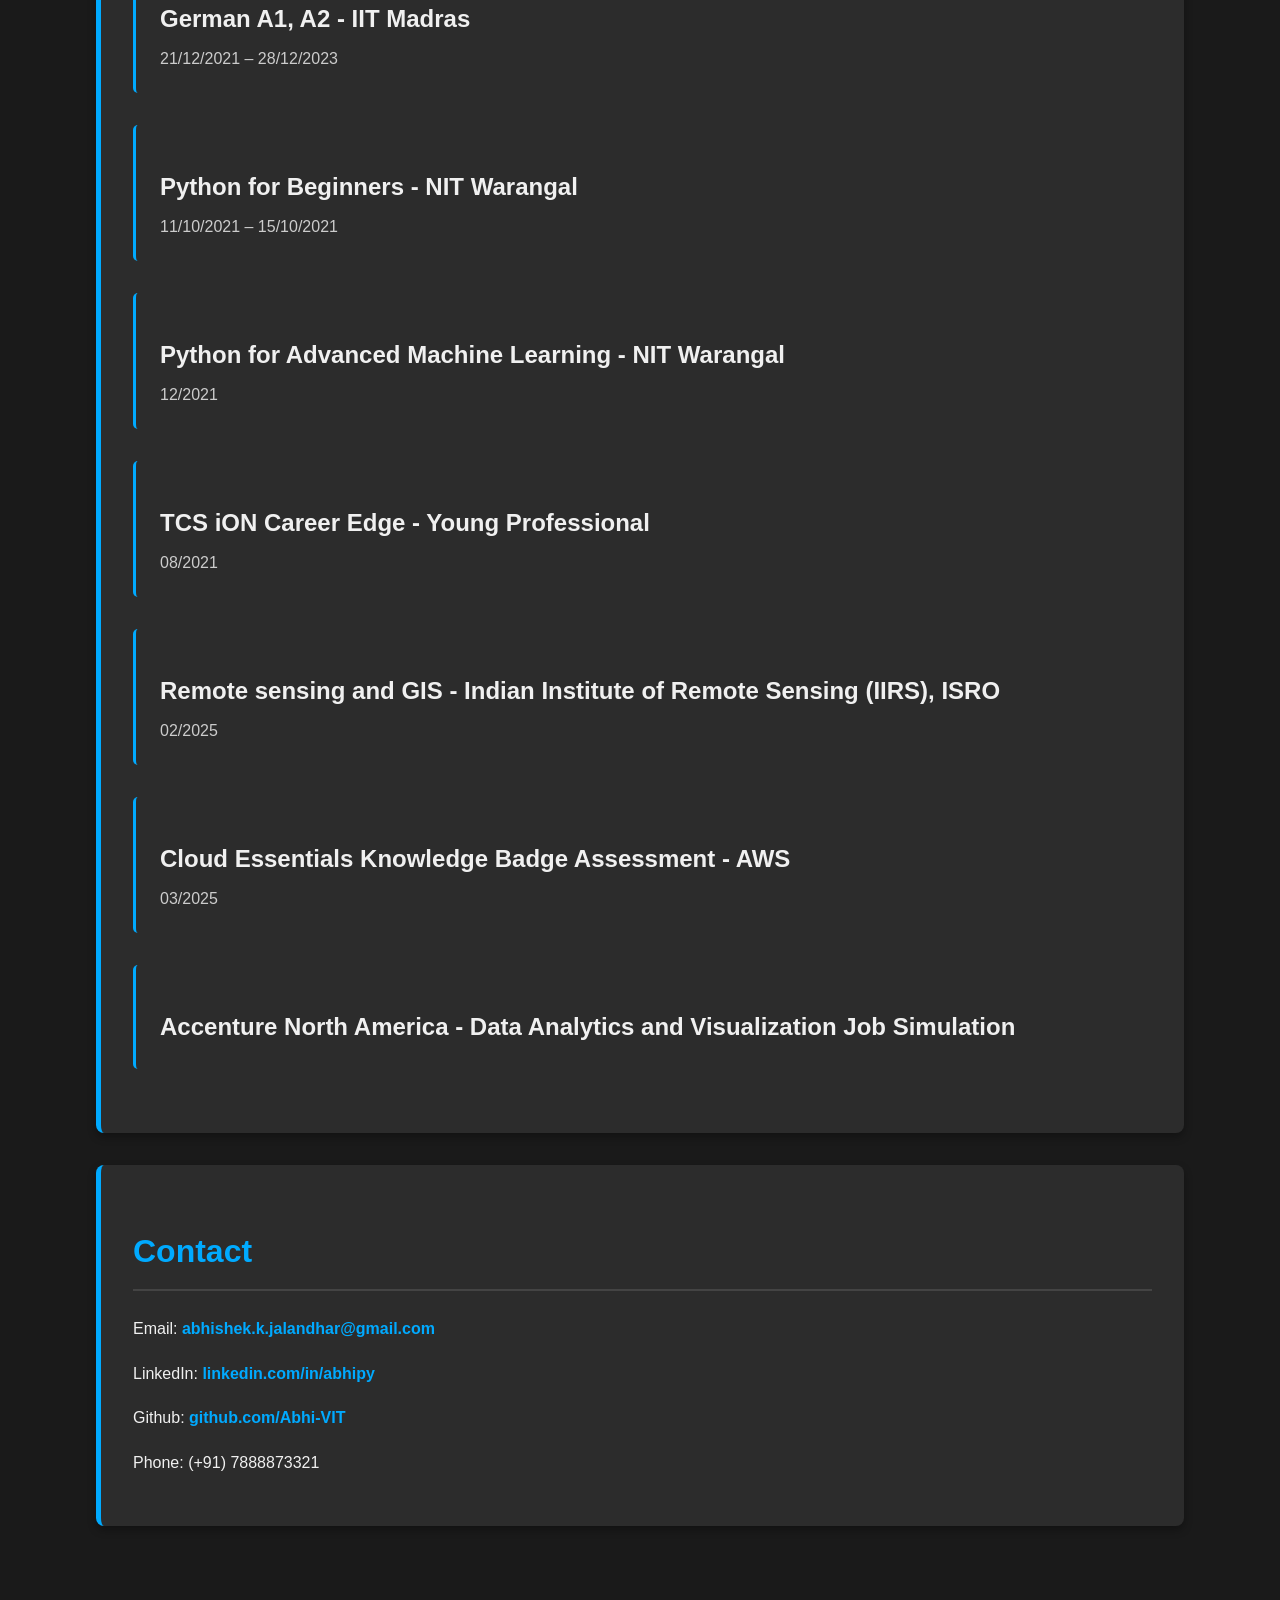
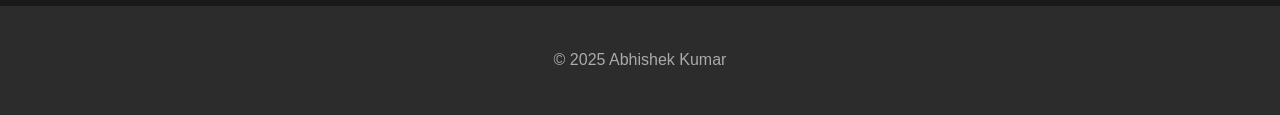
==== commit ddfe7149: "feat: Add animations and local photo support This commit enhances the portfolio website with CSS ani" ====
--- a/index.html
+++ b/index.html
@@ -24,7 +24,7 @@
 
     <main>
         <section id="about">
-            <img src="https://via.placeholder.com/150" alt="Abhishek Kumar's Photo" id="profile-photo">
+            <img src="assets/profile.jpg" alt="Abhishek Kumar's Photo" id="profile-photo">
             <div>
                 <h2>About Me</h2>
                 <p>
--- a/style.css
+++ b/style.css
@@ -6,6 +6,7 @@
     padding: 0;
     background: #1a1a1a;
     color: #f0f0f0;
+    overflow-x: hidden; /* Prevents horizontal scrollbar from animations */
 }
 
 /* Header Styles */
@@ -21,13 +22,50 @@
     margin: 0;
     font-size: 3rem;
     letter-spacing: 2px;
+    animation: slideInDown 1s ease-in-out;
 }
 
 header p {
     margin: 0.5rem 0 0;
     font-size: 1.3rem;
     color: #00aaff;
-}
+    animation: slideInUp 1s ease-in-out;
+}
+
+/* Keyframe Animations */
+@keyframes slideInDown {
+    from {
+        transform: translateY(-30px);
+        opacity: 0;
+    }
+    to {
+        transform: translateY(0);
+        opacity: 1;
+    }
+}
+
+@keyframes slideInUp {
+    from {
+        transform: translateY(30px);
+        opacity: 0;
+    }
+    to {
+        transform: translateY(0);
+        opacity: 1;
+    }
+}
+
+@keyframes fadeIn {
+    from {
+        opacity: 0;
+        transform: translateY(20px);
+    }
+    to {
+        opacity: 1;
+        transform: translateY(0);
+    }
+}
+
 
 /* Navigation Styles */
 nav {
@@ -37,6 +75,7 @@
     position: sticky;
     top: 0;
     z-index: 1000;
+    box-shadow: 0 2px 5px rgba(0,0,0,0.3);
 }
 
 nav a {
@@ -45,13 +84,15 @@
     padding: 0.8rem 1.5rem;
     margin: 0 0.5rem;
     border-radius: 5px;
-    transition: background 0.3s, color 0.3s;
+    transition: background 0.3s, color 0.3s, transform 0.2s;
     font-weight: bold;
+    display: inline-block; /* Allows transform */
 }
 
 nav a:hover {
     background: #00aaff;
     color: #1a1a1a;
+    transform: translateY(-3px);
 }
 
 /* Main Content Styles */
@@ -68,7 +109,17 @@
     border-radius: 8px;
     box-shadow: 0 4px 8px rgba(0, 0, 0, 0.3);
     border-left: 5px solid #00aaff;
-}
+    animation: fadeIn 1s ease-in-out forwards;
+    opacity: 0; /* Start hidden for animation */
+}
+
+/* Staggered animation for items */
+.item {
+    animation: fadeIn 0.5s ease-in-out forwards;
+    animation-delay: 0.2s;
+    opacity: 0;
+}
+
 
 h2 {
     color: #00aaff;
@@ -90,6 +141,12 @@
     height: 150px;
     border-radius: 50%;
     border: 3px solid #00aaff;
+    transition: transform 0.4s ease-in-out, box-shadow 0.4s;
+}
+
+#about img:hover {
+    transform: scale(1.1) rotate(5deg);
+    box-shadow: 0 0 15px #00aaff;
 }
 
 #about p {
@@ -100,8 +157,16 @@
 /* Project and Experience Item Styles */
 .item {
     margin-bottom: 2rem;
-    padding-left: 1.5rem;
+    padding: 1rem 1.5rem;
     border-left: 3px solid #00aaff;
+    transition: transform 0.3s, box-shadow 0.3s, background-color 0.3s;
+    border-radius: 5px;
+}
+
+.item:hover {
+    transform: translateX(10px);
+    box-shadow: 0 8px 16px rgba(0, 0, 0, 0.5);
+    background-color: #333;
 }
 
 .item h3 {
@@ -135,11 +200,13 @@
     padding: 0.6rem 1.2rem;
     border-radius: 20px;
     font-weight: bold;
-    transition: transform 0.2s;
+    transition: transform 0.3s, box-shadow 0.3s, background-color 0.3s;
 }
 
 #skills li:hover {
-    transform: translateY(-3px);
+    transform: translateY(-5px) scale(1.05);
+    box-shadow: 0 5px 10px rgba(0, 170, 255, 0.3);
+    background-color: #fff;
 }
 
 /* Contact and Footer */
@@ -147,10 +214,12 @@
     color: #00aaff;
     text-decoration: none;
     transition: color 0.3s;
+    font-weight: bold;
 }
 
 #contact a:hover {
     color: #fff;
+    text-decoration: underline;
 }
 
 footer {
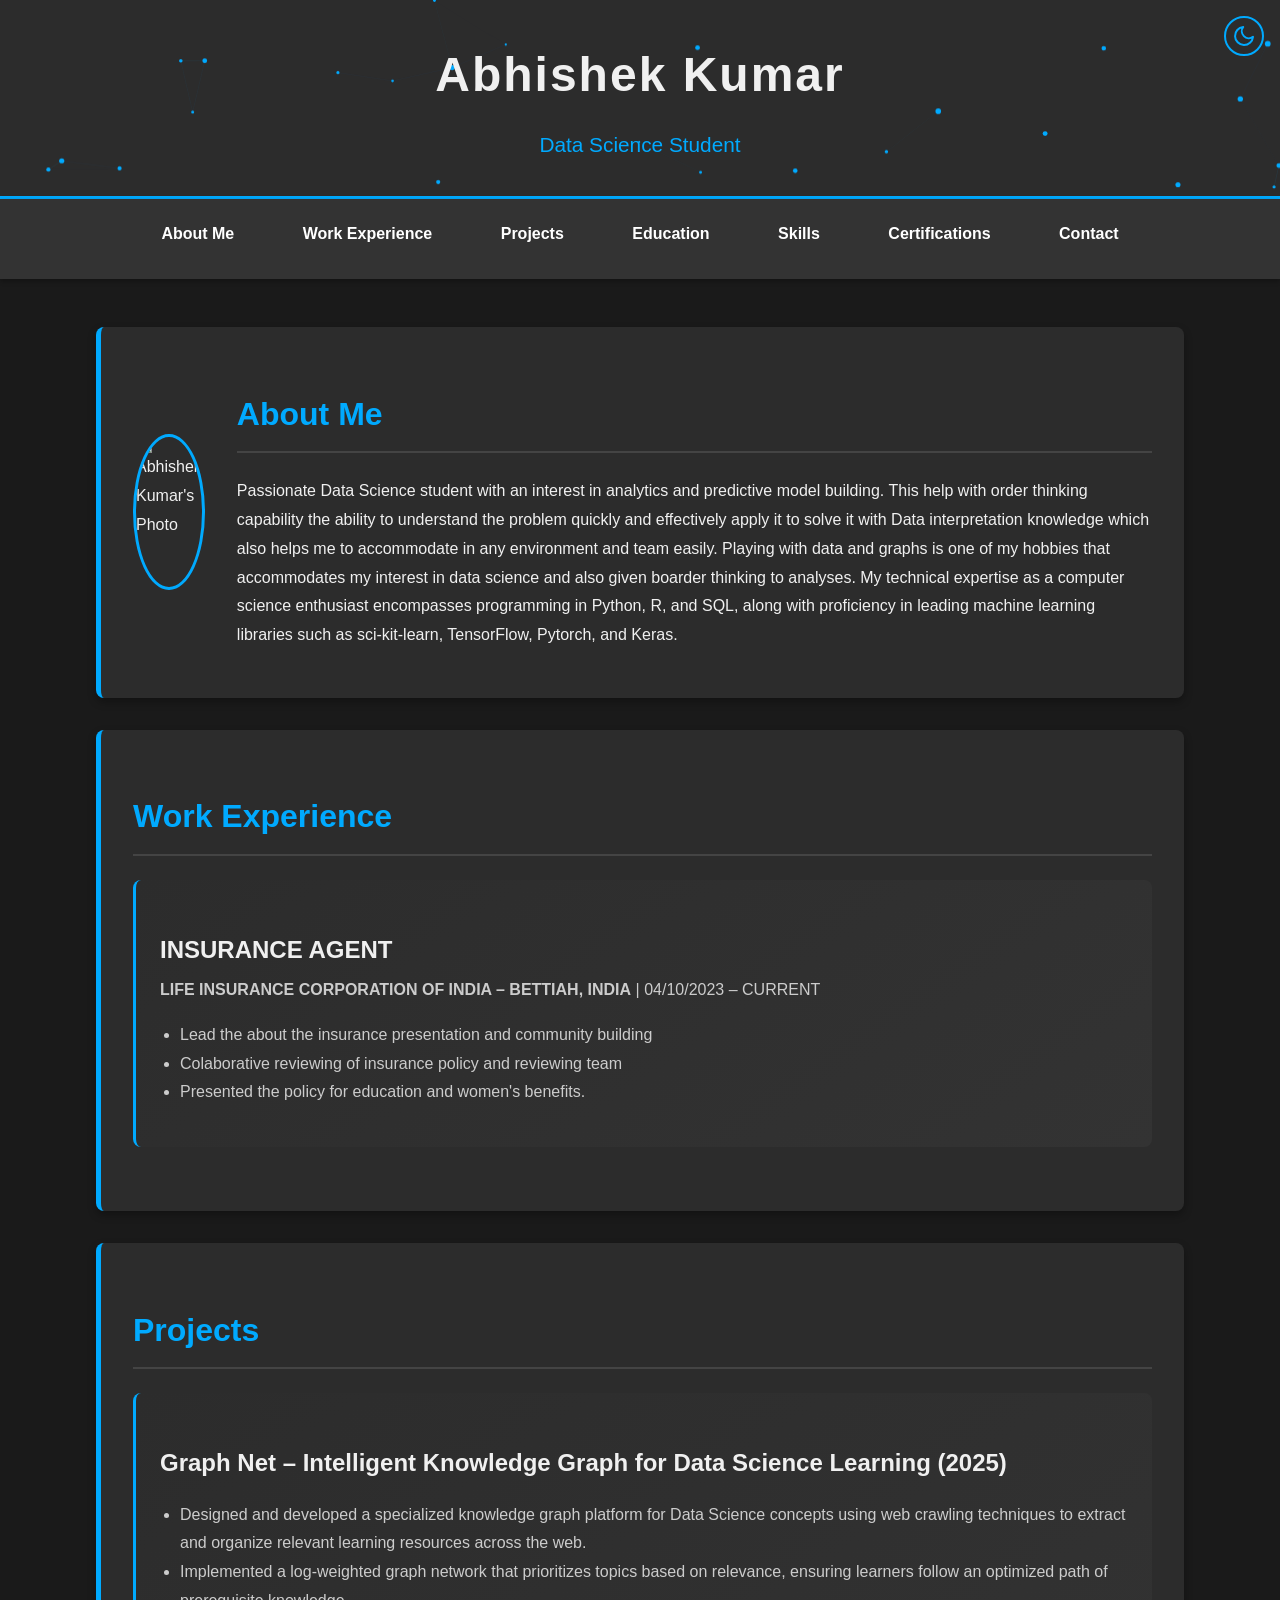
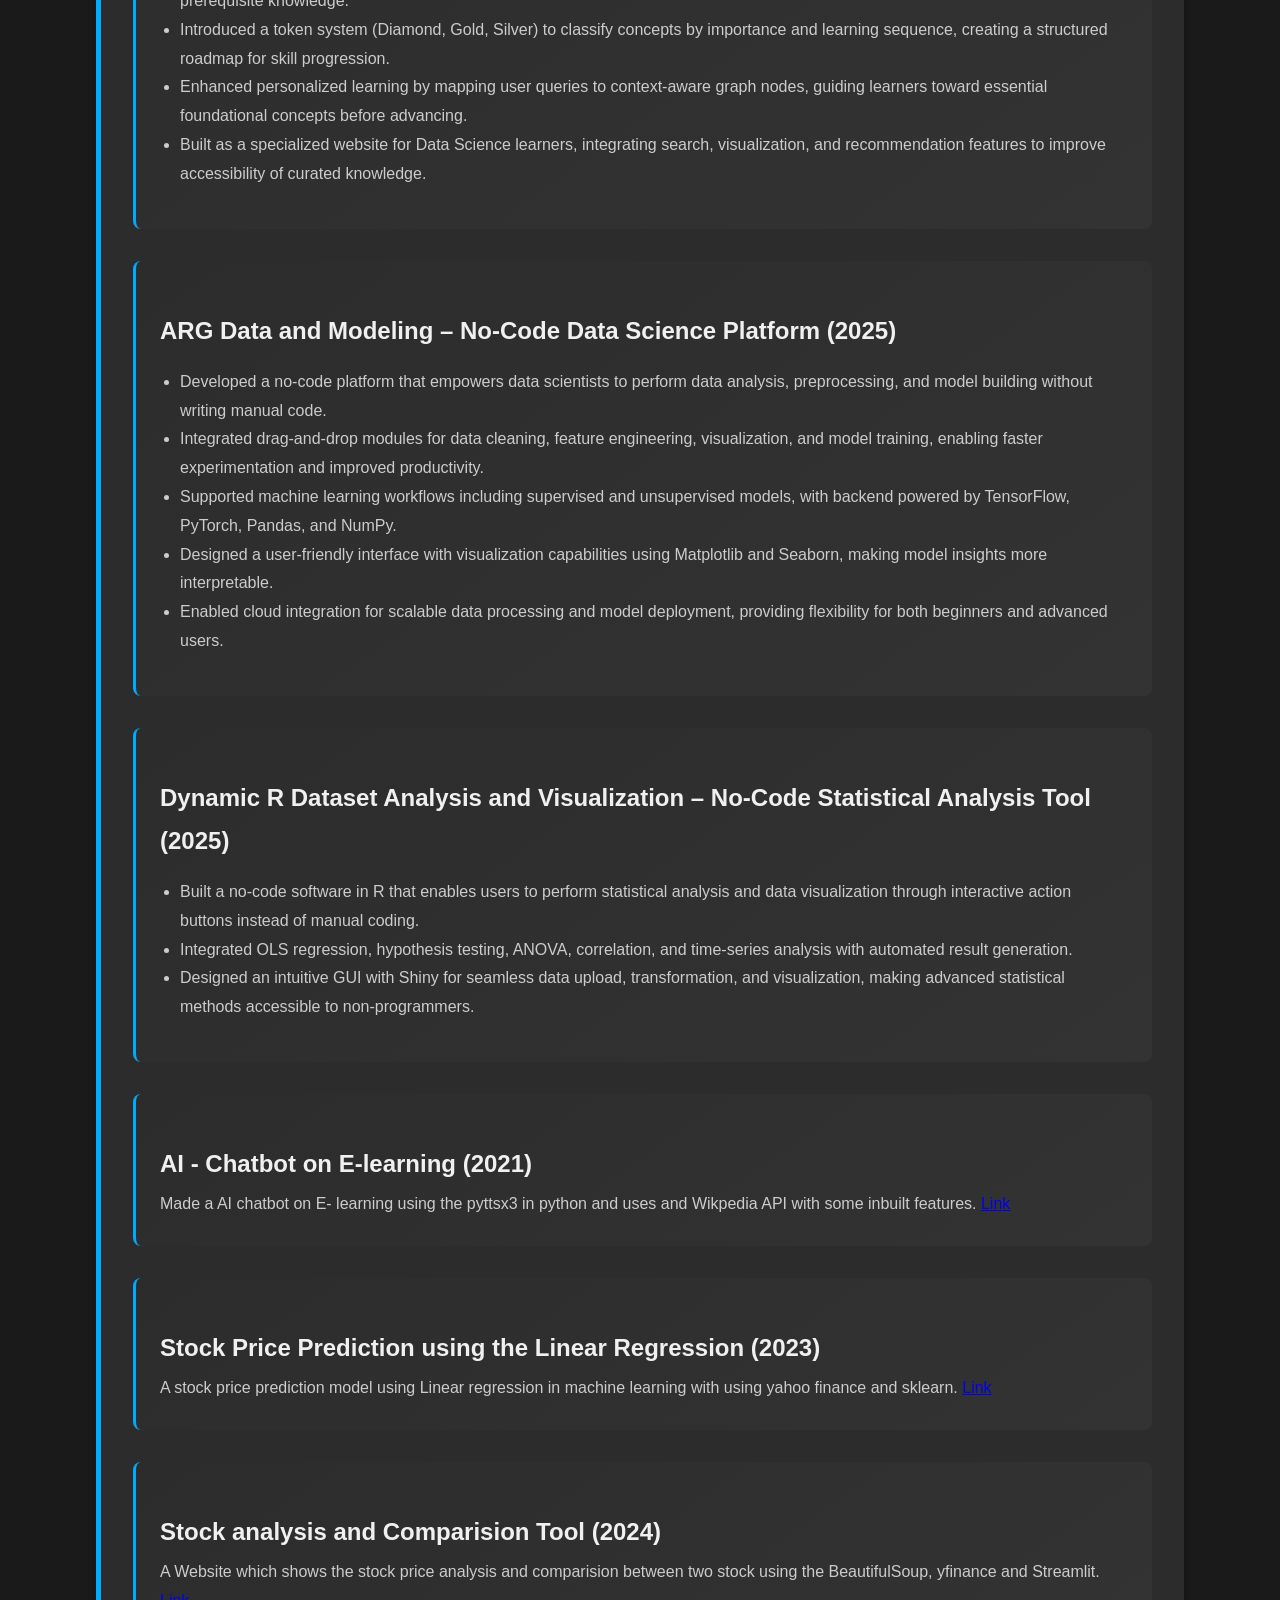
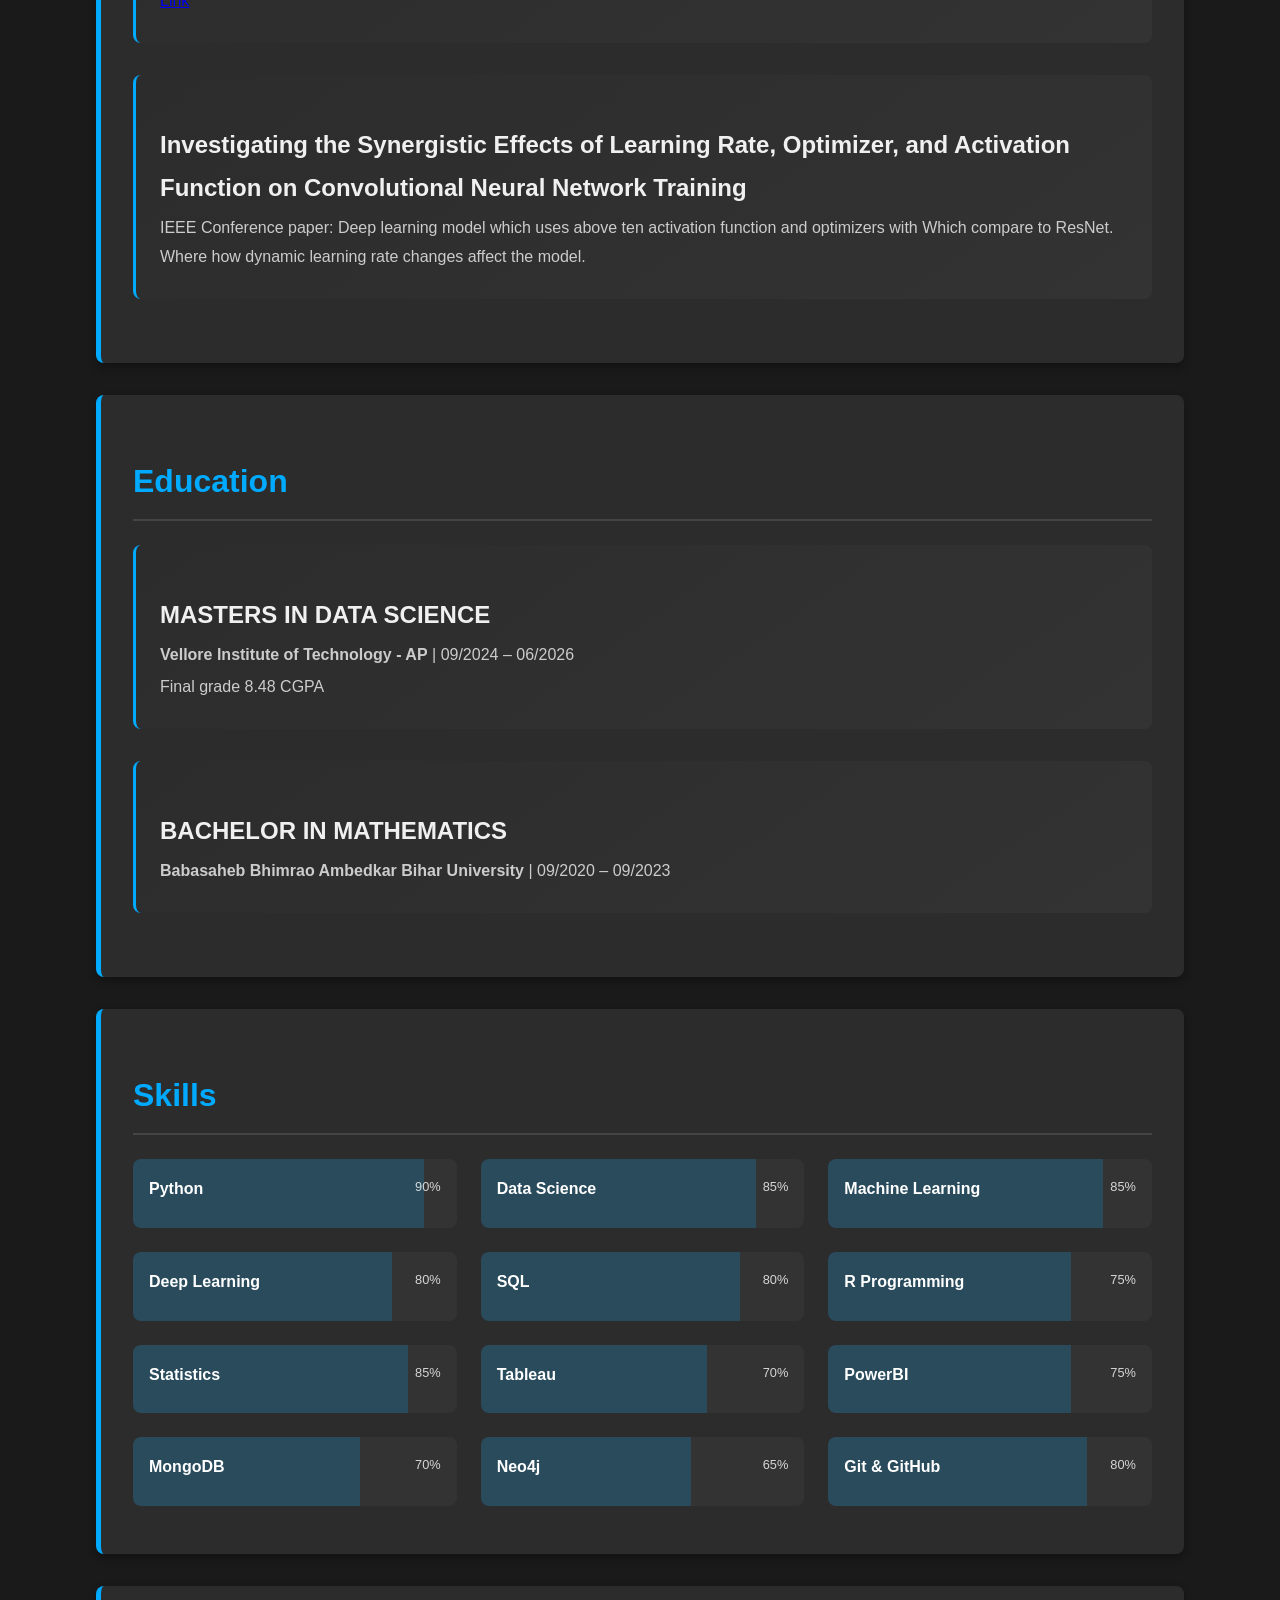
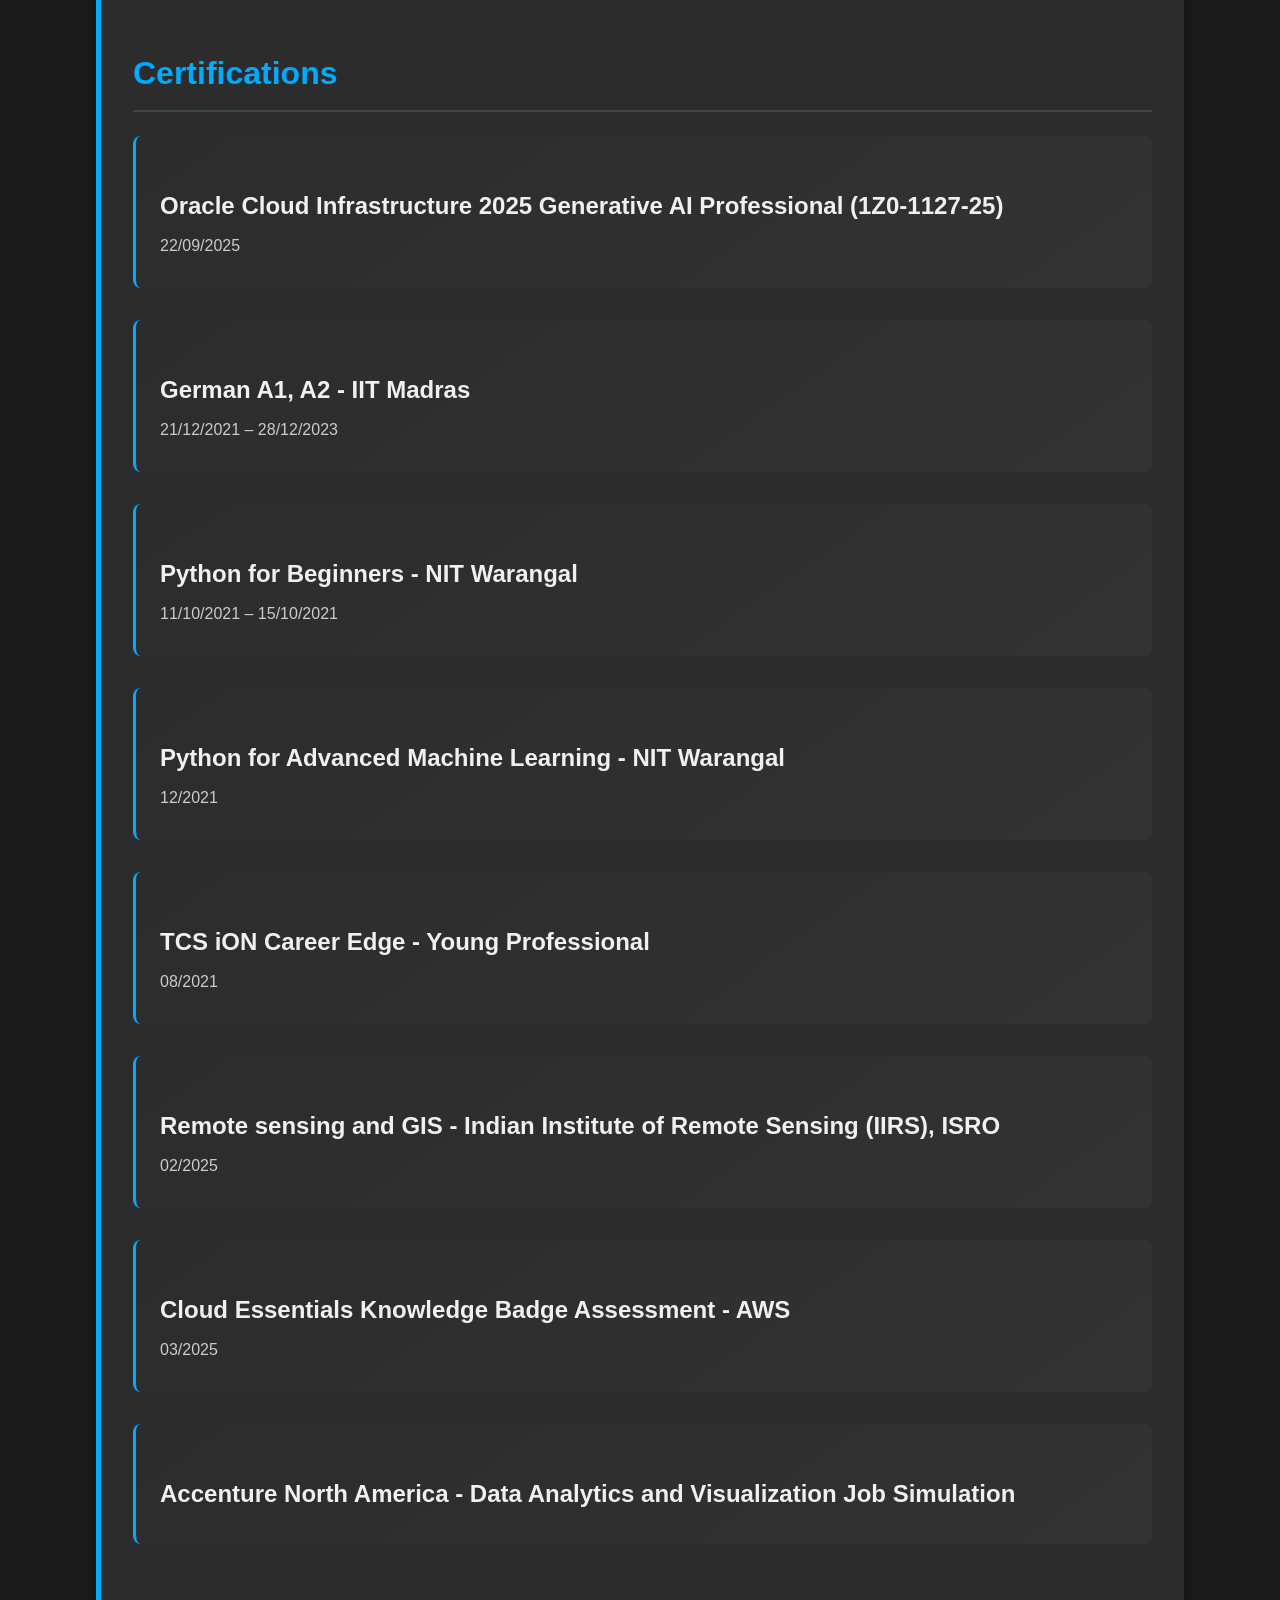
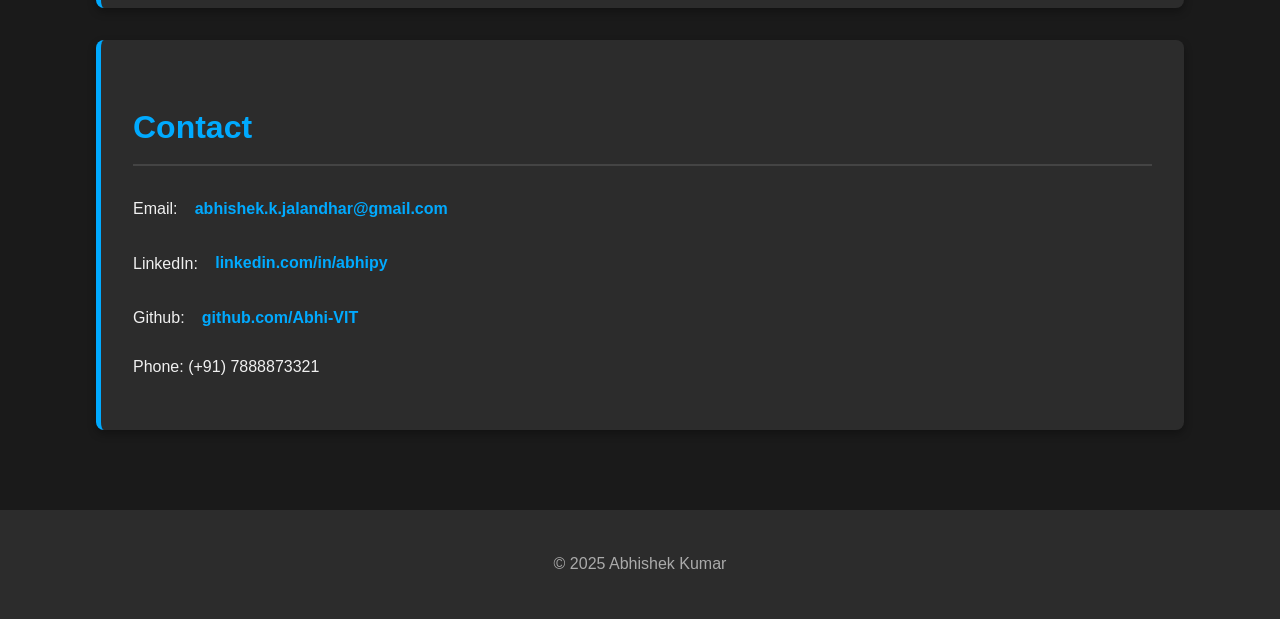
==== commit d9ddf260: "updated" ====
--- a/index.html
+++ b/index.html
@@ -5,8 +5,23 @@
     <meta name="viewport" content="width=device-width, initial-scale=1.0">
     <title>Abhishek Kumar - Portfolio</title>
     <link rel="stylesheet" href="style.css">
+    <script src="script.js" defer></script>
+    <script src="particles.js" defer></script>
 </head>
-<body>
+<body class="loading">
+    <div class="loading-screen">
+        <div class="loader"></div>
+    </div>
+    <div class="theme-toggle">
+        <button id="themeToggle" aria-label="Toggle theme">
+            <svg class="sun-icon" viewBox="0 0 24 24">
+                <path d="M12 17c-2.76 0-5-2.24-5-5s2.24-5 5-5 5 2.24 5 5-2.24 5-5 5zm0-8c-1.65 0-3 1.35-3 3s1.35 3 3 3 3-1.35 3-3-1.35-3-3-3zm0-2V3M12 21v-4M4.22 19.78l2.83-2.83M19.78 19.78l-2.83-2.83M21 12h-4M3 12h4M19.78 4.22l-2.83 2.83M4.22 4.22l2.83 2.83"/>
+            </svg>
+            <svg class="moon-icon" viewBox="0 0 24 24">
+                <path d="M21 12.79A9 9 0 1 1 11.21 3 7 7 0 0 0 21 12.79z"/>
+            </svg>
+        </button>
+    </div>
     <header>
         <h1>Abhishek Kumar</h1>
         <p>Data Science Student</p>
@@ -110,27 +125,54 @@
         <section id="skills">
             <h2>Skills</h2>
             <ul>
-                <li>Python</li>
-                <li>Tableau</li>
-                <li>Microsoft Office</li>
-                <li>Web Development</li>
-                <li>Git</li>
-                <li>Github</li>
-                <li>MySQL</li>
-                <li>R Programming</li>
-                <li>Analytics</li>
-                <li>Collaborative</li>
-                <li>Implement</li>
-                <li>Statistics</li>
-                <li>Matlab</li>
-                <li>Deep Learning</li>
-                <li>CNN</li>
-                <li>ANN</li>
-                <li>Neo4j</li>
-                <li>MongoDB</li>
-                <li>PowerBI</li>
-                <li>JAVA</li>
-                <li>pytorch</li>
+                <li style="--skill-level: 90%">
+                    <div class="skill-name">Python</div>
+                    <div class="skill-level-text">90%</div>
+                </li>
+                <li style="--skill-level: 85%">
+                    <div class="skill-name">Data Science</div>
+                    <div class="skill-level-text">85%</div>
+                </li>
+                <li style="--skill-level: 85%">
+                    <div class="skill-name">Machine Learning</div>
+                    <div class="skill-level-text">85%</div>
+                </li>
+                <li style="--skill-level: 80%">
+                    <div class="skill-name">Deep Learning</div>
+                    <div class="skill-level-text">80%</div>
+                </li>
+                <li style="--skill-level: 80%">
+                    <div class="skill-name">SQL</div>
+                    <div class="skill-level-text">80%</div>
+                </li>
+                <li style="--skill-level: 75%">
+                    <div class="skill-name">R Programming</div>
+                    <div class="skill-level-text">75%</div>
+                </li>
+                <li style="--skill-level: 85%">
+                    <div class="skill-name">Statistics</div>
+                    <div class="skill-level-text">85%</div>
+                </li>
+                <li style="--skill-level: 70%">
+                    <div class="skill-name">Tableau</div>
+                    <div class="skill-level-text">70%</div>
+                </li>
+                <li style="--skill-level: 75%">
+                    <div class="skill-name">PowerBI</div>
+                    <div class="skill-level-text">75%</div>
+                </li>
+                <li style="--skill-level: 70%">
+                    <div class="skill-name">MongoDB</div>
+                    <div class="skill-level-text">70%</div>
+                </li>
+                <li style="--skill-level: 65%">
+                    <div class="skill-name">Neo4j</div>
+                    <div class="skill-level-text">65%</div>
+                </li>
+                <li style="--skill-level: 80%">
+                    <div class="skill-name">Git & GitHub</div>
+                    <div class="skill-level-text">80%</div>
+                </li>
             </ul>
         </section>
 
@@ -182,4 +224,4 @@
         <p>&copy; 2025 Abhishek Kumar</p>
     </footer>
 </body>
-</html>+</html>
--- a/style.css
+++ b/style.css
@@ -1,21 +1,166 @@
+/* Loading Screen */
+.loading-screen {
+    position: fixed;
+    top: 0;
+    left: 0;
+    width: 100%;
+    height: 100%;
+    background: var(--bg-primary);
+    display: flex;
+    justify-content: center;
+    align-items: center;
+    z-index: 9999;
+    transition: opacity 0.5s ease-out;
+}
+
+.loading-screen.hide {
+    opacity: 0;
+    pointer-events: none;
+}
+
+.loader {
+    width: 50px;
+    height: 50px;
+    border: 3px solid var(--accent-color);
+    border-radius: 50%;
+    border-top-color: transparent;
+    animation: spin 1s linear infinite;
+}
+
+@keyframes spin {
+    to {
+        transform: rotate(360deg);
+    }
+}
+
+body.loading {
+    overflow: hidden;
+}
+
+body.loading > *:not(.loading-screen) {
+    opacity: 0;
+}
+
+body > * {
+    transition: opacity 0.5s ease-out;
+}
+
+:root {
+    /* Dark theme colors */
+    --bg-primary: #1a1a1a;
+    --bg-secondary: #2c2c2c;
+    --text-primary: #f0f0f0;
+    --text-secondary: #ccc;
+    --accent-color: #00aaff;
+    --border-color: #444;
+    --card-bg: #333;
+    
+    /* Theme transition */
+    --theme-transition: background-color 0.3s, color 0.3s, border-color 0.3s, box-shadow 0.3s;
+}
+
+/* Light theme colors */
+[data-theme="light"] {
+    --bg-primary: #ffffff;
+    --bg-secondary: #f5f5f5;
+    --text-primary: #333333;
+    --text-secondary: #666666;
+    --accent-color: #0088cc;
+    --border-color: #dddddd;
+    --card-bg: #ffffff;
+}
+
+/* Theme Toggle Button */
+.theme-toggle {
+    position: fixed;
+    top: 1rem;
+    right: 1rem;
+    z-index: 1000;
+}
+
+.theme-toggle button {
+    background: var(--bg-secondary);
+    border: 2px solid var(--accent-color);
+    border-radius: 50%;
+    width: 40px;
+    height: 40px;
+    cursor: pointer;
+    display: flex;
+    align-items: center;
+    justify-content: center;
+    padding: 0;
+    transition: var(--theme-transition);
+}
+
+.theme-toggle button:hover {
+    transform: scale(1.1);
+    box-shadow: 0 0 10px var(--accent-color);
+}
+
+.theme-toggle svg {
+    width: 24px;
+    height: 24px;
+    fill: none;
+    stroke: var(--accent-color);
+    stroke-width: 2;
+    stroke-linecap: round;
+    stroke-linejoin: round;
+}
+
+.theme-toggle .sun-icon {
+    display: none;
+}
+
+.theme-toggle .moon-icon {
+    display: block;
+}
+
+[data-theme="light"] .theme-toggle .sun-icon {
+    display: block;
+}
+
+[data-theme="light"] .theme-toggle .moon-icon {
+    display: none;
+}
+
 /* General Body Styles */
 body {
     font-family: 'Segoe UI', Tahoma, Geneva, Verdana, sans-serif;
     line-height: 1.8;
     margin: 0;
     padding: 0;
-    background: #1a1a1a;
-    color: #f0f0f0;
-    overflow-x: hidden; /* Prevents horizontal scrollbar from animations */
+    background: var(--bg-primary);
+    color: var(--text-primary);
+    overflow-x: hidden;
+    scroll-behavior: smooth;
+    transition: var(--theme-transition);
 }
 
 /* Header Styles */
 header {
-    background: #2c2c2c;
-    color: #fff;
+    background: var(--bg-secondary);
+    color: var(--text-primary);
     padding: 2rem 0;
     text-align: center;
-    border-bottom: 3px solid #00aaff;
+    border-bottom: 3px solid var(--accent-color);
+    position: relative;
+    overflow: hidden;
+    transition: var(--theme-transition);
+}
+
+.particle-canvas {
+    position: absolute;
+    top: 0;
+    left: 0;
+    width: 100%;
+    height: 100%;
+    pointer-events: none;
+    z-index: 1;
+}
+
+header h1, header p {
+    position: relative;
+    z-index: 2;
 }
 
 header h1 {
@@ -63,6 +208,39 @@
     to {
         opacity: 1;
         transform: translateY(0);
+    }
+}
+
+@keyframes reveal {
+    from {
+        opacity: 0;
+        transform: translateY(50px);
+    }
+    to {
+        opacity: 1;
+        transform: translateY(0);
+    }
+}
+
+@keyframes scaleIn {
+    from {
+        transform: scale(0.9);
+        opacity: 0;
+    }
+    to {
+        transform: scale(1);
+        opacity: 1;
+    }
+}
+
+@keyframes slideInRight {
+    from {
+        transform: translateX(50px);
+        opacity: 0;
+    }
+    to {
+        transform: translateX(0);
+        opacity: 1;
     }
 }
 
@@ -84,15 +262,50 @@
     padding: 0.8rem 1.5rem;
     margin: 0 0.5rem;
     border-radius: 5px;
-    transition: background 0.3s, color 0.3s, transform 0.2s;
+    transition: all 0.3s cubic-bezier(0.4, 0, 0.2, 1);
     font-weight: bold;
-    display: inline-block; /* Allows transform */
+    display: inline-block;
+    position: relative;
+    overflow: hidden;
+    background: transparent;
+}
+
+nav a::before {
+    content: '';
+    position: absolute;
+    top: 0;
+    left: -100%;
+    width: 100%;
+    height: 100%;
+    background: linear-gradient(90deg, transparent, rgba(0, 170, 255, 0.2), transparent);
+    transition: left 0.5s ease;
+}
+
+nav a::after {
+    content: '';
+    position: absolute;
+    bottom: 0;
+    left: 0;
+    width: 100%;
+    height: 2px;
+    background: #00aaff;
+    transform: scaleX(0);
+    transform-origin: right;
+    transition: transform 0.3s ease;
 }
 
 nav a:hover {
-    background: #00aaff;
-    color: #1a1a1a;
+    color: #00aaff;
     transform: translateY(-3px);
+}
+
+nav a:hover::before {
+    left: 100%;
+}
+
+nav a:hover::after {
+    transform: scaleX(1);
+    transform-origin: left;
 }
 
 /* Main Content Styles */
@@ -109,8 +322,14 @@
     border-radius: 8px;
     box-shadow: 0 4px 8px rgba(0, 0, 0, 0.3);
     border-left: 5px solid #00aaff;
-    animation: fadeIn 1s ease-in-out forwards;
-    opacity: 0; /* Start hidden for animation */
+    opacity: 0;
+    transform: translateY(50px);
+    transition: all 0.6s cubic-bezier(0.4, 0, 0.2, 1);
+}
+
+section.visible {
+    opacity: 1;
+    transform: translateY(0);
 }
 
 /* Staggered animation for items */
@@ -157,16 +376,34 @@
 /* Project and Experience Item Styles */
 .item {
     margin-bottom: 2rem;
-    padding: 1rem 1.5rem;
+    padding: 1.5rem;
     border-left: 3px solid #00aaff;
-    transition: transform 0.3s, box-shadow 0.3s, background-color 0.3s;
-    border-radius: 5px;
+    transition: all 0.4s cubic-bezier(0.4, 0, 0.2, 1);
+    border-radius: 8px;
+    position: relative;
+    overflow: hidden;
+    background: linear-gradient(145deg, #2c2c2c, #333);
+}
+
+.item::before {
+    content: '';
+    position: absolute;
+    top: 0;
+    left: 0;
+    width: 100%;
+    height: 100%;
+    background: linear-gradient(45deg, transparent, rgba(0, 170, 255, 0.1));
+    opacity: 0;
+    transition: opacity 0.4s ease;
 }
 
 .item:hover {
-    transform: translateX(10px);
-    box-shadow: 0 8px 16px rgba(0, 0, 0, 0.5);
-    background-color: #333;
+    transform: translateX(10px) translateY(-5px);
+    box-shadow: 0 10px 20px rgba(0, 0, 0, 0.5);
+}
+
+.item:hover::before {
+    opacity: 1;
 }
 
 .item h3 {
@@ -189,37 +426,97 @@
 #skills ul {
     list-style: none;
     padding: 0;
-    display: flex;
-    flex-wrap: wrap;
-    gap: 0.8rem;
+    display: grid;
+    grid-template-columns: repeat(auto-fit, minmax(250px, 1fr));
+    gap: 1.5rem;
 }
 
 #skills li {
+    background: #333;
+    color: #fff;
+    padding: 1rem;
+    border-radius: 8px;
+    position: relative;
+    overflow: hidden;
+    transition: transform 0.3s, box-shadow 0.3s;
+}
+
+#skills li::before {
+    content: '';
+    position: absolute;
+    top: 0;
+    left: 0;
+    height: 100%;
     background: #00aaff;
-    color: #1a1a1a;
-    padding: 0.6rem 1.2rem;
-    border-radius: 20px;
+    width: var(--skill-level, 0%);
+    transition: width 1s cubic-bezier(0.4, 0, 0.2, 1);
+    opacity: 0.2;
+}
+
+#skills li:hover {
+    transform: translateY(-5px);
+    box-shadow: 0 5px 15px rgba(0, 170, 255, 0.3);
+}
+
+#skills li .skill-name {
     font-weight: bold;
-    transition: transform 0.3s, box-shadow 0.3s, background-color 0.3s;
-}
-
-#skills li:hover {
-    transform: translateY(-5px) scale(1.05);
-    box-shadow: 0 5px 10px rgba(0, 170, 255, 0.3);
-    background-color: #fff;
+    margin-bottom: 0.5rem;
+    position: relative;
+    z-index: 1;
+}
+
+#skills li .skill-level-text {
+    position: absolute;
+    right: 1rem;
+    top: 1rem;
+    font-size: 0.8em;
+    opacity: 0.8;
+    z-index: 1;
+}
+
+@keyframes skillFill {
+    from {
+        width: 0;
+    }
+    to {
+        width: var(--skill-level);
+    }
 }
 
 /* Contact and Footer */
 #contact a {
     color: #00aaff;
     text-decoration: none;
-    transition: color 0.3s;
+    transition: all 0.3s ease;
     font-weight: bold;
+    padding: 0.3rem 0.8rem;
+    border-radius: 4px;
+    position: relative;
+    display: inline-block;
+}
+
+#contact a::before {
+    content: '';
+    position: absolute;
+    top: 0;
+    left: 0;
+    width: 100%;
+    height: 100%;
+    background: #00aaff;
+    border-radius: 4px;
+    transform: scaleX(0);
+    transform-origin: right;
+    transition: transform 0.3s ease;
+    z-index: -1;
 }
 
 #contact a:hover {
-    color: #fff;
-    text-decoration: underline;
+    color: #1a1a1a;
+}
+
+#contact a:hover::before {
+    transform: scaleX(1);
+    transform-origin: left;
 }
 
 footer {
